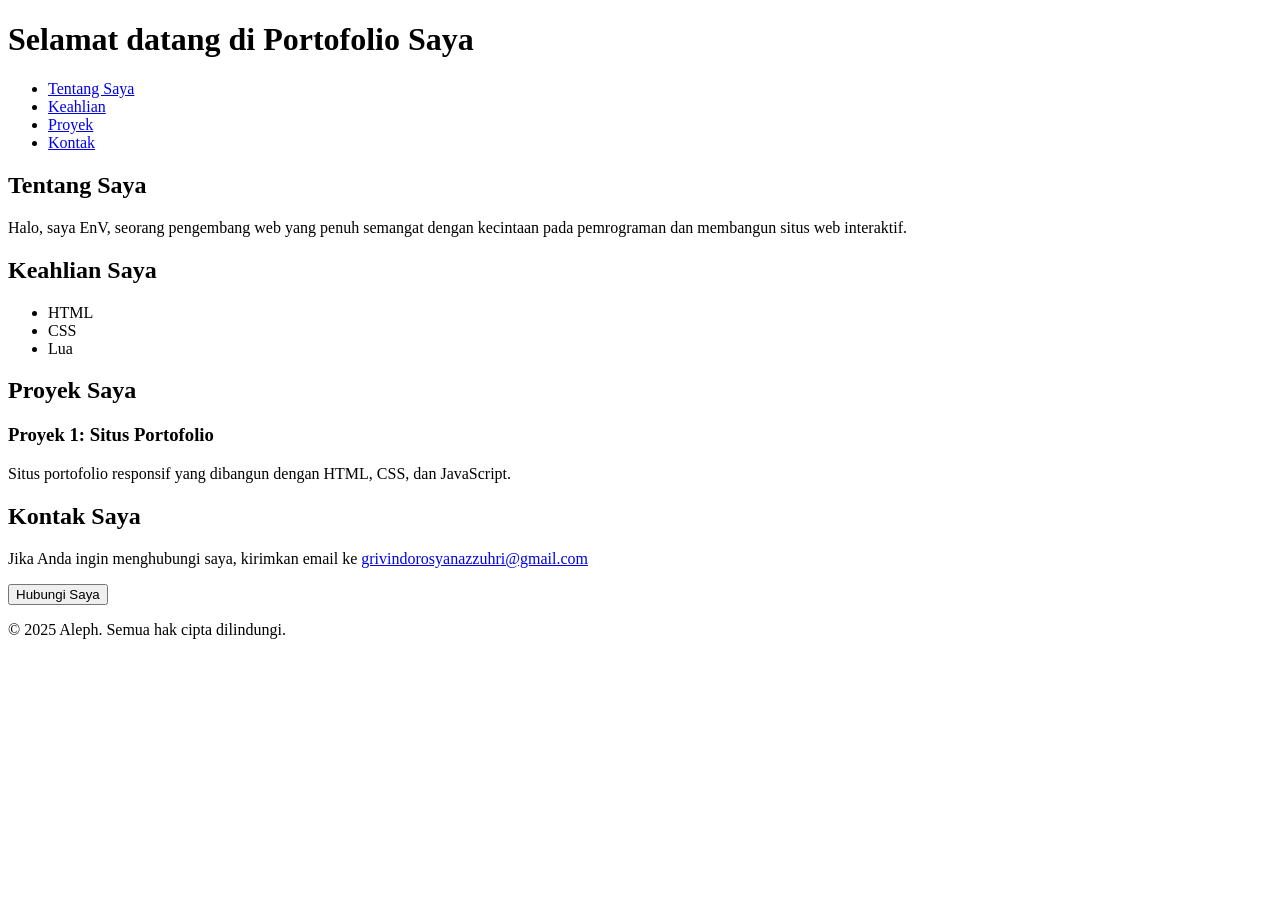
==== index.html @ b0dc9eb7 "Update index.html" ====
<!DOCTYPE html>
<html lang="id">
<head>
  <meta charset="UTF-8">
  <meta name="viewport" content="width=device-width, initial-scale=1.0">
  <meta http-equiv="X-UA-Compatible" content="ie=edge">
  <title>Portofolio Saya</title>
  <link rel="stylesheet" href="style.css">
  <script src="script.js"></script>
</head>
<body>

  <!-- Header -->
  <header id="header">
    <div class="container">
      <h1>Selamat datang di Portofolio Saya</h1>
      <nav>
        <ul>
          <li><a href="#about">Tentang Saya</a></li>
          <li><a href="#skills">Keahlian</a></li>
          <li><a href="#projects">Proyek</a></li>
          <li><a href="#contact">Kontak</a></li>
        </ul>
      </nav>
    </div>
  </header>

  <!-- Tentang Saya Section -->
  <section id="about" class="section">
    <div class="container">
      <h2>Tentang Saya</h2>
      <p>Halo, saya EnV, seorang pengembang web yang penuh semangat dengan kecintaan pada pemrograman dan membangun situs web interaktif.</p>
    </div>
  </section>

  <!-- Keahlian Section -->
  <section id="skills" class="section">
    <div class="container">
      <h2>Keahlian Saya</h2>
      <ul class="skills-list">
        <li>HTML</li>
        <li>CSS</li>
        <li>Lua</li>
      </ul>
    </div>
  </section>

  <!-- Proyek Section -->
  <section id="projects" class="section">
    <div class="container">
      <h2>Proyek Saya</h2>
      <div class="project">
        <h3>Proyek 1: Situs Portofolio</h3>
        <p>Situs portofolio responsif yang dibangun dengan HTML, CSS, dan JavaScript.</p>
      </div>
    </div>
  </section>

  <!-- Kontak Section -->
  <section id="contact" class="section">
    <div class="container">
      <h2>Kontak Saya</h2>
      <p>Jika Anda ingin menghubungi saya, kirimkan email ke <a href="mailto:grivindorosyanazzuhri@gmail.com">grivindorosyanazzuhri@gmail.com</a></p>
      <button class="contact-button" onclick="p('Halo!');">Hubungi Saya</button>
    </div>
  </section>

  <!-- Footer -->
  <footer>
    <div class="container">
      <p>&copy; 2025 Aleph. Semua hak cipta dilindungi.</p>
    </div>
  </footer>

</body>
</html>
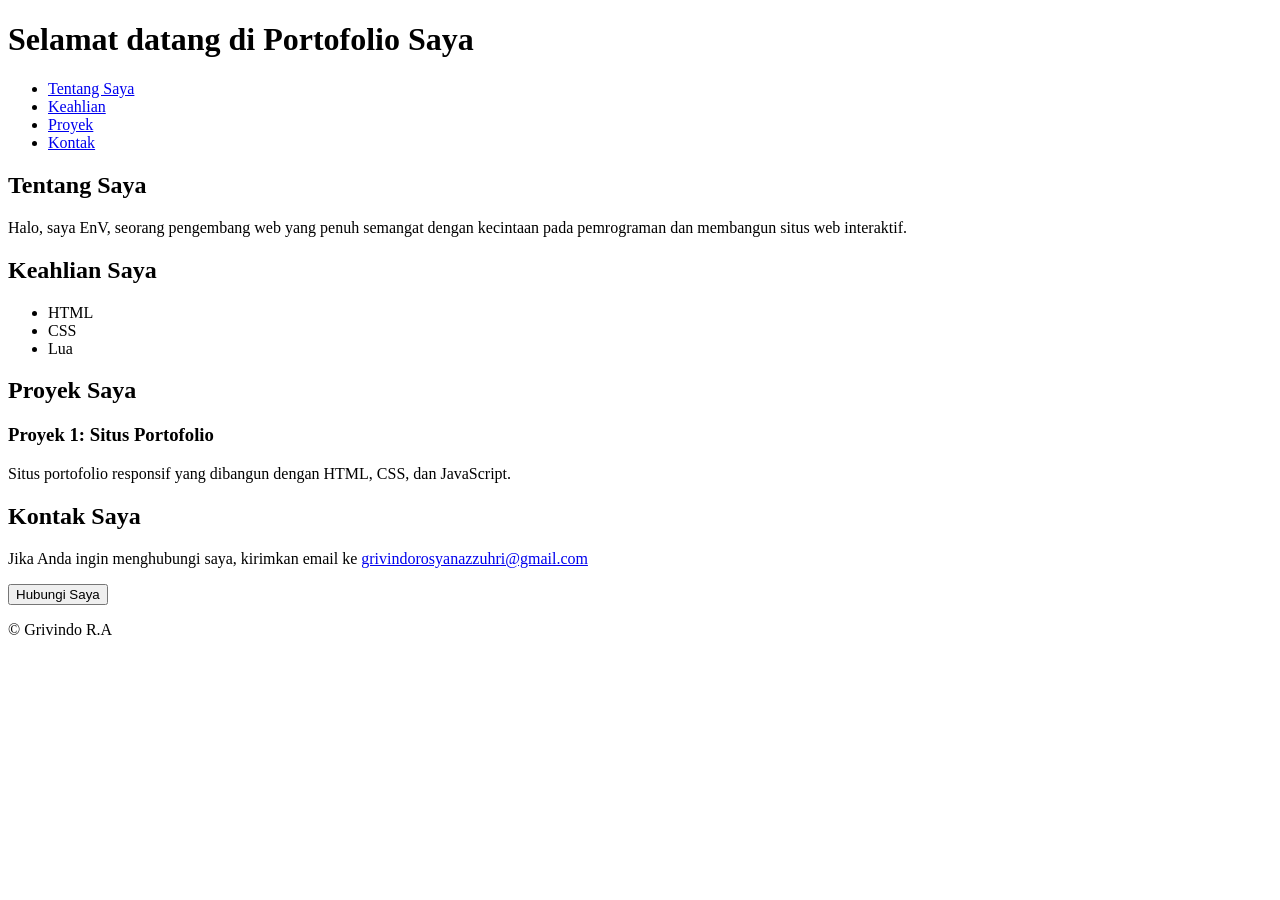
==== commit ce7864fc: "Update index.html" ====
--- a/index.html
+++ b/index.html
@@ -68,7 +68,7 @@
   <!-- Footer -->
   <footer>
     <div class="container">
-      <p>&copy; 2025 Aleph. Semua hak cipta dilindungi.</p>
+      <p>&copy; Grivindo R.A</p>
     </div>
   </footer>
 
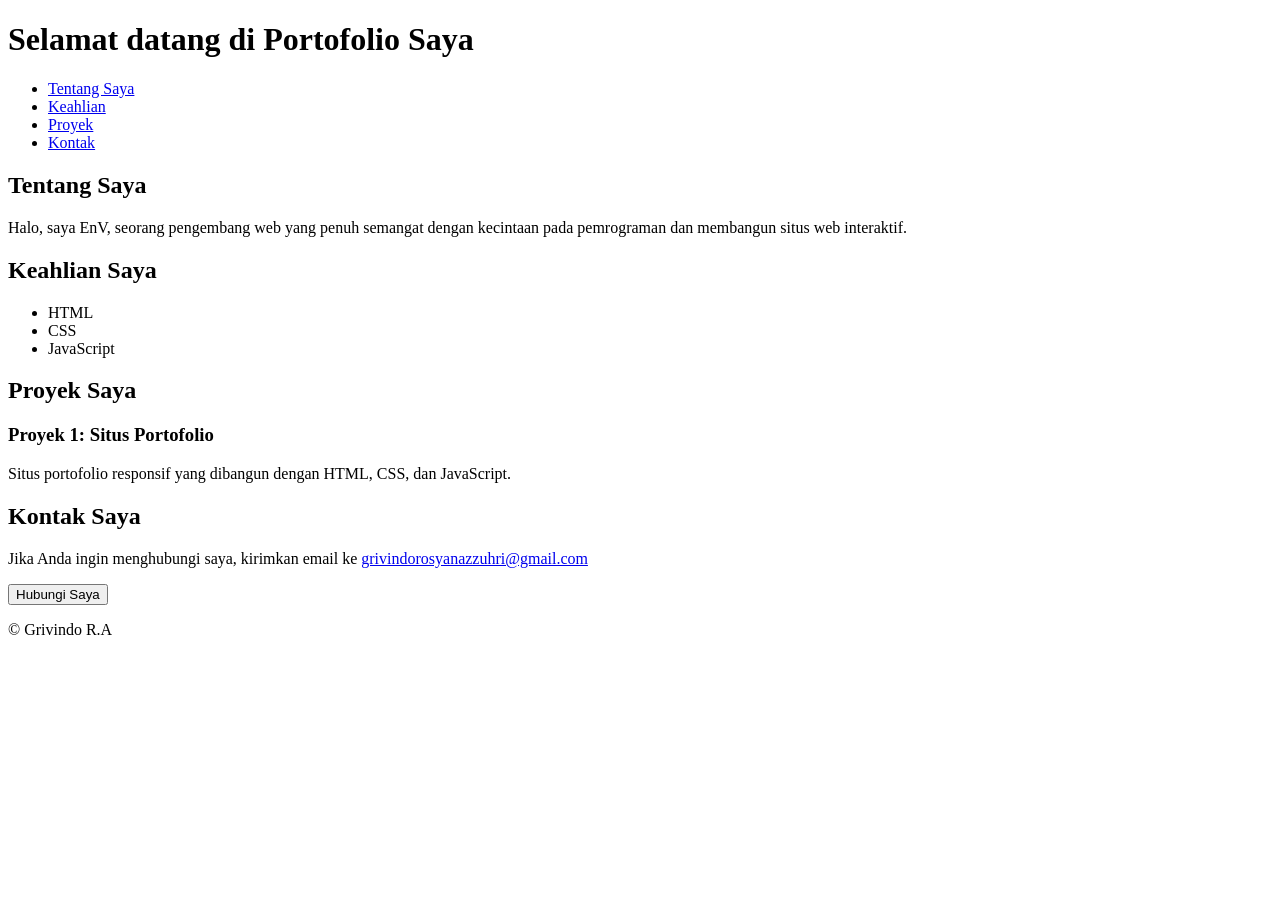
==== commit 8249c6ce: "Update index.html" ====
--- a/index.html
+++ b/index.html
@@ -40,7 +40,7 @@
       <ul class="skills-list">
         <li>HTML</li>
         <li>CSS</li>
-        <li>Lua</li>
+        <li>JavaScript</li>
       </ul>
     </div>
   </section>
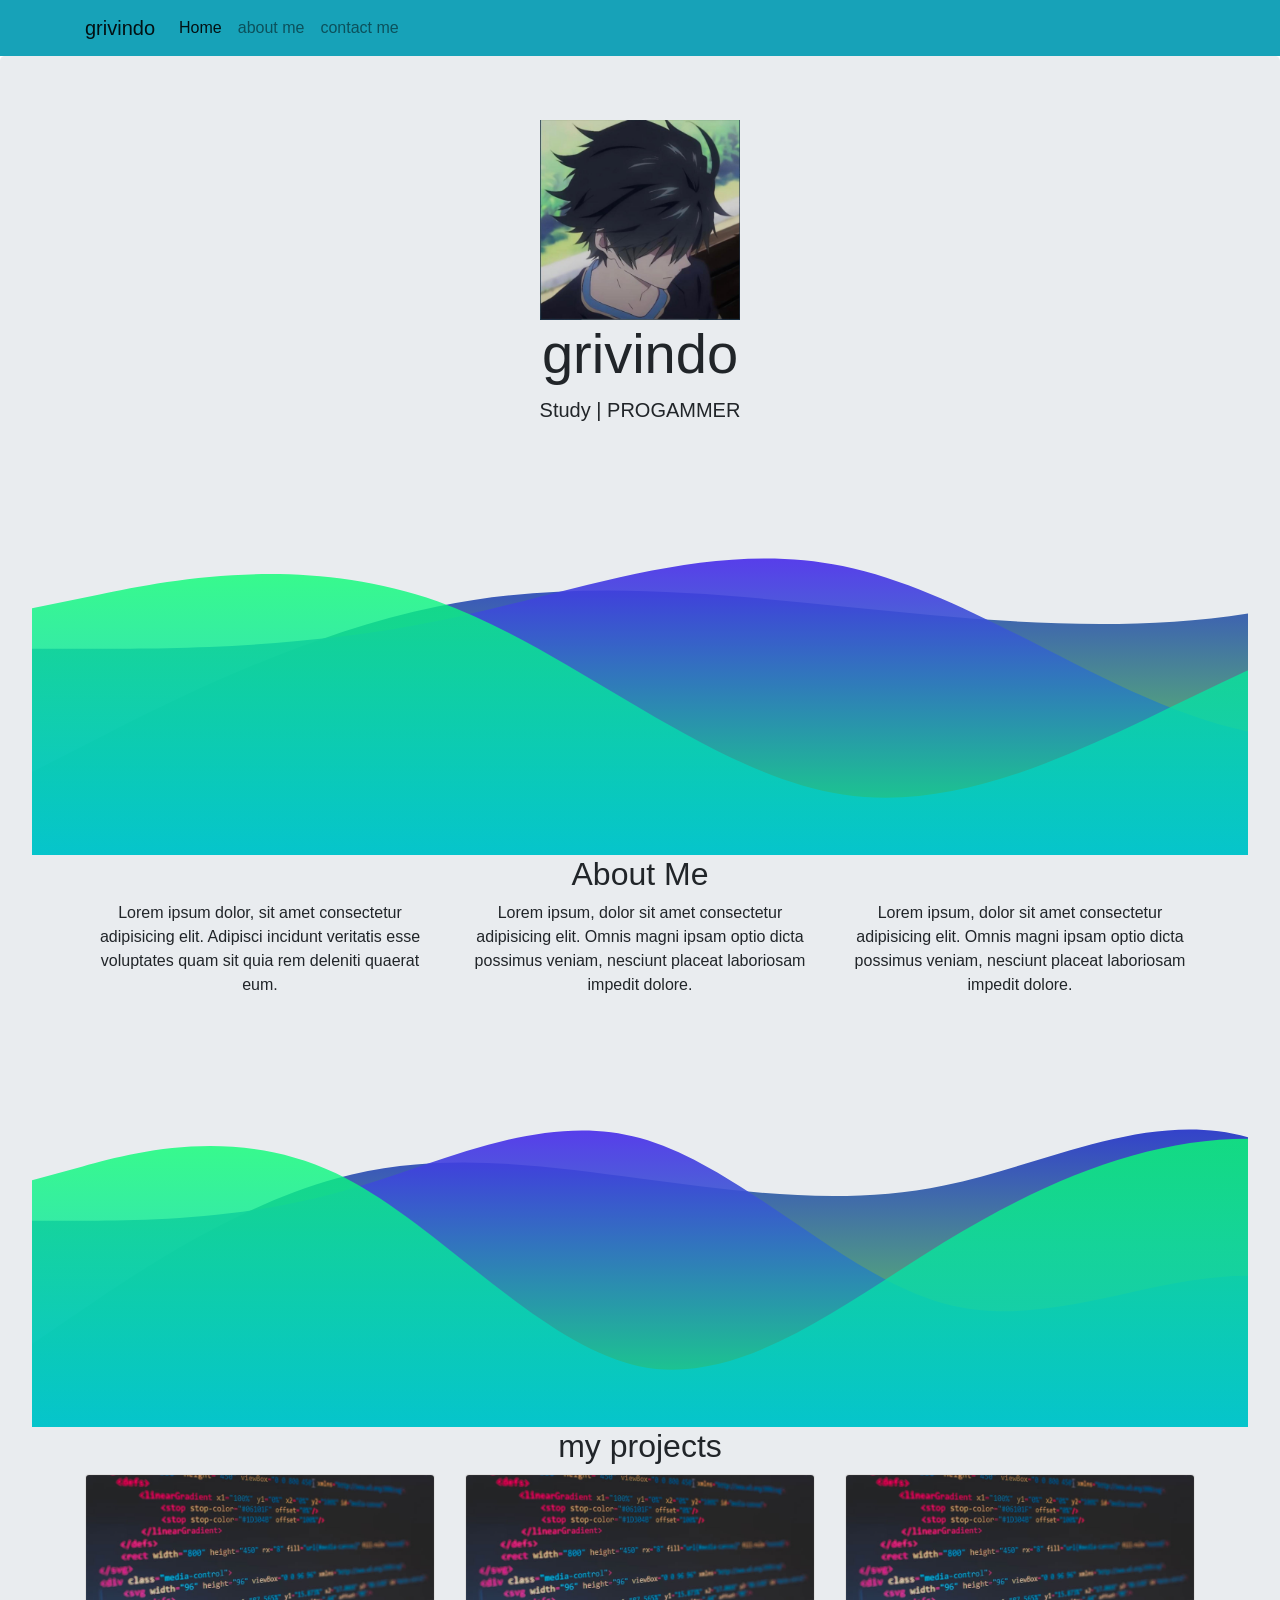
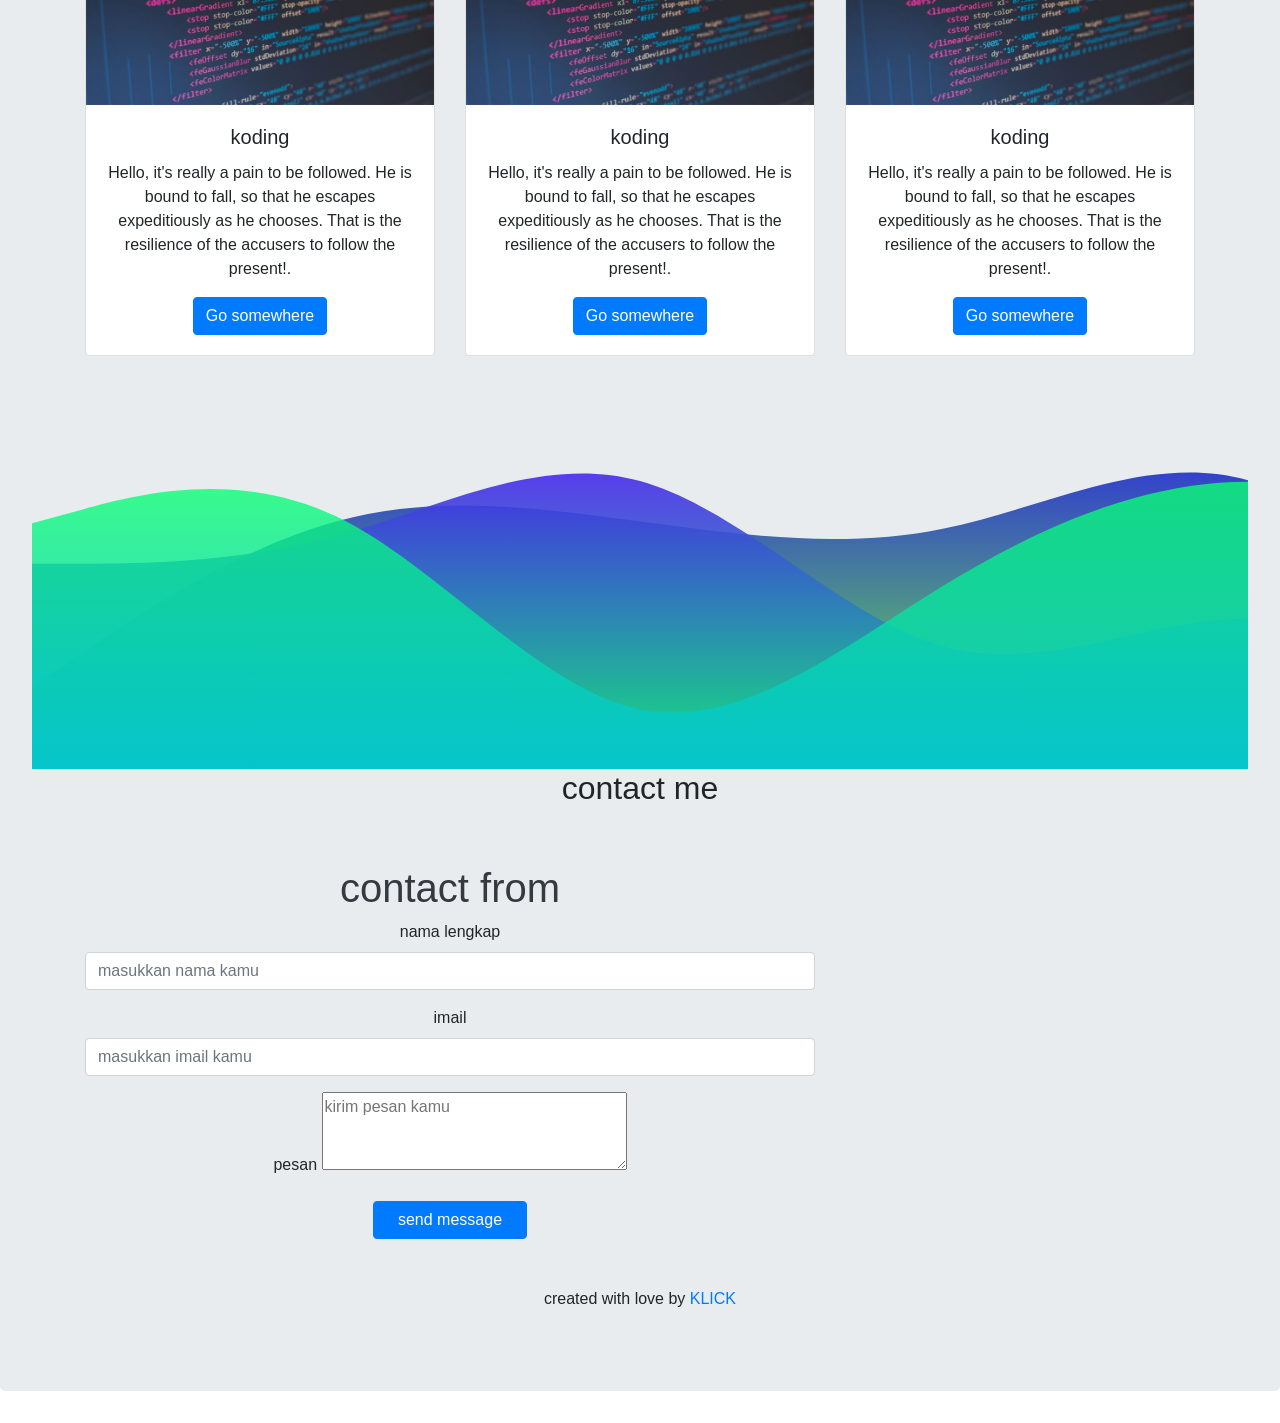
==== commit b1e51573: "Update index.html" ====
--- a/index.html
+++ b/index.html
@@ -1,76 +1,180 @@
-<!DOCTYPE html>
-<html lang="id">
-<head>
-  <meta charset="UTF-8">
-  <meta name="viewport" content="width=device-width, initial-scale=1.0">
-  <meta http-equiv="X-UA-Compatible" content="ie=edge">
-  <title>Portofolio Saya</title>
-  <link rel="stylesheet" href="style.css">
-  <script src="script.js"></script>
-</head>
-<body>
-
-  <!-- Header -->
-  <header id="header">
-    <div class="container">
-      <h1>Selamat datang di Portofolio Saya</h1>
-      <nav>
-        <ul>
-          <li><a href="#about">Tentang Saya</a></li>
-          <li><a href="#skills">Keahlian</a></li>
-          <li><a href="#projects">Proyek</a></li>
-          <li><a href="#contact">Kontak</a></li>
-        </ul>
-      </nav>
-    </div>
-  </header>
-
-  <!-- Tentang Saya Section -->
-  <section id="about" class="section">
-    <div class="container">
-      <h2>Tentang Saya</h2>
-      <p>Halo, saya EnV, seorang pengembang web yang penuh semangat dengan kecintaan pada pemrograman dan membangun situs web interaktif.</p>
-    </div>
-  </section>
-
-  <!-- Keahlian Section -->
-  <section id="skills" class="section">
-    <div class="container">
-      <h2>Keahlian Saya</h2>
-      <ul class="skills-list">
-        <li>HTML</li>
-        <li>CSS</li>
-        <li>JavaScript</li>
-      </ul>
-    </div>
-  </section>
-
-  <!-- Proyek Section -->
-  <section id="projects" class="section">
-    <div class="container">
-      <h2>Proyek Saya</h2>
-      <div class="project">
-        <h3>Proyek 1: Situs Portofolio</h3>
-        <p>Situs portofolio responsif yang dibangun dengan HTML, CSS, dan JavaScript.</p>
-      </div>
-    </div>
-  </section>
-
-  <!-- Kontak Section -->
-  <section id="contact" class="section">
-    <div class="container">
-      <h2>Kontak Saya</h2>
-      <p>Jika Anda ingin menghubungi saya, kirimkan email ke <a href="mailto:grivindorosyanazzuhri@gmail.com">grivindorosyanazzuhri@gmail.com</a></p>
-      <button class="contact-button" onclick="p('Halo!');">Hubungi Saya</button>
-    </div>
-  </section>
-
-  <!-- Footer -->
-  <footer>
-    <div class="container">
-      <p>&copy; Grivindo R.A</p>
-    </div>
-  </footer>
-
-</body>
-</html>
+<!doctype html>
+<html lang="en">
+  <head>
+    <!-- Required meta tags -->
+    <meta charset="utf-8">
+    <meta name="viewport" content="width=device-width, initial-scale=1, shrink-to-fit=no">
+
+    <!-- Bootstrap CSS -->
+    <link rel="stylesheet" href="https://cdn.jsdelivr.net/npm/bootstrap@4.4.1/dist/css/bootstrap.min.css" integrity="sha384-Vkoo8x4CGsO3+Hhxv8T/Q5PaXtkKtu6ug5TOeNV6gBiFeWPGFN9MuhOf23Q9Ifjh" crossorigin="anonymous">
+
+    <title>web tok</title>
+  </head>
+  <body>
+    <!-- Nav Bar --> 
+    <nav class="navbar navbar-expand-lg navbar-light bg-info">
+      <div class="container">
+        <a class="navbar-brand" href="#">grivindo</a>
+        <button class="navbar-toggler" type="button" data-toggle="collapse" data-target="#navbarSupportedContent" aria-controls="navbarSupportedContent" aria-expanded="false" aria-label="Toggle navigation">
+          <span class="navbar-toggler-icon"></span>
+        </button>
+      
+        <div class="collapse navbar-collapse" id="navbarSupportedContent">
+          <ul class="navbar-nav ms-auto">
+            <li class="nav-item active">
+              <a class="nav-link" href="#">Home <span class="sr-only">(current)</span></a>
+            </li>
+            <li class="nav-item">
+              <a class="nav-link" href="about me.html">about me</a>
+            </li>
+            <li>
+              <a class="nav-link" href="coba contact.html">contact me</a>
+            </li>
+            <li>
+              
+            </li>
+          </ul>
+        </div>
+      </div>
+      </nav>
+<!-- End Navbar -->
+<!-- Jumbotron-->
+  <section class="jumbotron text-center">
+   <img src="p.jpeg" width="200">
+  <h1 class="display-4">grivindo</h1>
+  <p class="lead">Study | PROGAMMER </p>
+  <svg id="wave" style="transform:rotate(0deg); transition: 0.3s" viewBox="0 0 1440 490" version="1.1" xmlns="http://www.w3.org/2000/svg"><defs><linearGradient id="sw-gradient-0" x1="0" x2="0" y1="1" y2="0"><stop stop-color="rgba(107.857, 243, 62, 1)" offset="0%"></stop><stop stop-color="rgba(30.053, 0, 255, 1)" offset="100%"></stop></linearGradient></defs><path style="transform:translate(0, 0px); opacity:1" fill="url(#sw-gradient-0)" d="M0,392L80,351.2C160,310,320,229,480,196C640,163,800,180,960,196C1120,212,1280,229,1440,204.2C1600,180,1760,114,1920,147C2080,180,2240,310,2400,359.3C2560,408,2720,376,2880,367.5C3040,359,3200,376,3360,334.8C3520,294,3680,196,3840,204.2C4000,212,4160,327,4320,367.5C4480,408,4640,376,4800,343C4960,310,5120,278,5280,228.7C5440,180,5600,114,5760,81.7C5920,49,6080,49,6240,106.2C6400,163,6560,278,6720,302.2C6880,327,7040,261,7200,196C7360,131,7520,65,7680,57.2C7840,49,8000,98,8160,163.3C8320,229,8480,310,8640,310.3C8800,310,8960,229,9120,228.7C9280,229,9440,310,9600,302.2C9760,294,9920,196,10080,130.7C10240,65,10400,33,10560,16.3C10720,0,10880,0,11040,40.8C11200,82,11360,163,11440,204.2L11520,245L11520,490L11440,490C11360,490,11200,490,11040,490C10880,490,10720,490,10560,490C10400,490,10240,490,10080,490C9920,490,9760,490,9600,490C9440,490,9280,490,9120,490C8960,490,8800,490,8640,490C8480,490,8320,490,8160,490C8000,490,7840,490,7680,490C7520,490,7360,490,7200,490C7040,490,6880,490,6720,490C6560,490,6400,490,6240,490C6080,490,5920,490,5760,490C5600,490,5440,490,5280,490C5120,490,4960,490,4800,490C4640,490,4480,490,4320,490C4160,490,4000,490,3840,490C3680,490,3520,490,3360,490C3200,490,3040,490,2880,490C2720,490,2560,490,2400,490C2240,490,2080,490,1920,490C1760,490,1600,490,1440,490C1280,490,1120,490,960,490C800,490,640,490,480,490C320,490,160,490,80,490L0,490Z"></path><defs><linearGradient id="sw-gradient-1" x1="0" x2="0" y1="1" y2="0"><stop stop-color="rgba(0, 255, 116.793, 1)" offset="0%"></stop><stop stop-color="rgba(84.385, 3.689, 255, 1)" offset="100%"></stop></linearGradient></defs><path style="transform:translate(0, 50px); opacity:0.9" fill="url(#sw-gradient-1)" d="M0,196L80,196C160,196,320,196,480,163.3C640,131,800,65,960,98C1120,131,1280,261,1440,294C1600,327,1760,261,1920,261.3C2080,261,2240,327,2400,359.3C2560,392,2720,392,2880,367.5C3040,343,3200,294,3360,302.2C3520,310,3680,376,3840,334.8C4000,294,4160,147,4320,73.5C4480,0,4640,0,4800,57.2C4960,114,5120,229,5280,277.7C5440,327,5600,310,5760,302.2C5920,294,6080,294,6240,269.5C6400,245,6560,196,6720,155.2C6880,114,7040,82,7200,114.3C7360,147,7520,245,7680,277.7C7840,310,8000,278,8160,277.7C8320,278,8480,310,8640,302.2C8800,294,8960,245,9120,196C9280,147,9440,98,9600,106.2C9760,114,9920,180,10080,245C10240,310,10400,376,10560,334.8C10720,294,10880,147,11040,98C11200,49,11360,98,11440,122.5L11520,147L11520,490L11440,490C11360,490,11200,490,11040,490C10880,490,10720,490,10560,490C10400,490,10240,490,10080,490C9920,490,9760,490,9600,490C9440,490,9280,490,9120,490C8960,490,8800,490,8640,490C8480,490,8320,490,8160,490C8000,490,7840,490,7680,490C7520,490,7360,490,7200,490C7040,490,6880,490,6720,490C6560,490,6400,490,6240,490C6080,490,5920,490,5760,490C5600,490,5440,490,5280,490C5120,490,4960,490,4800,490C4640,490,4480,490,4320,490C4160,490,4000,490,3840,490C3680,490,3520,490,3360,490C3200,490,3040,490,2880,490C2720,490,2560,490,2400,490C2240,490,2080,490,1920,490C1760,490,1600,490,1440,490C1280,490,1120,490,960,490C800,490,640,490,480,490C320,490,160,490,80,490L0,490Z"></path><defs><linearGradient id="sw-gradient-2" x1="0" x2="0" y1="1" y2="0"><stop stop-color="rgba(0, 168.62, 255, 1)" offset="0%"></stop><stop stop-color="rgba(11, 255, 114.489, 1)" offset="100%"></stop></linearGradient></defs><path style="transform:translate(0, 100px); opacity:0.8" fill="url(#sw-gradient-2)" d="M0,98L80,81.7C160,65,320,33,480,89.8C640,147,800,294,960,318.5C1120,343,1280,245,1440,171.5C1600,98,1760,49,1920,49C2080,49,2240,98,2400,147C2560,196,2720,245,2880,245C3040,245,3200,196,3360,179.7C3520,163,3680,180,3840,196C4000,212,4160,229,4320,220.5C4480,212,4640,180,4800,187.8C4960,196,5120,245,5280,245C5440,245,5600,196,5760,187.8C5920,180,6080,212,6240,187.8C6400,163,6560,82,6720,98C6880,114,7040,229,7200,269.5C7360,310,7520,278,7680,228.7C7840,180,8000,114,8160,138.8C8320,163,8480,278,8640,318.5C8800,359,8960,327,9120,277.7C9280,229,9440,163,9600,171.5C9760,180,9920,261,10080,277.7C10240,294,10400,245,10560,220.5C10720,196,10880,196,11040,171.5C11200,147,11360,98,11440,73.5L11520,49L11520,490L11440,490C11360,490,11200,490,11040,490C10880,490,10720,490,10560,490C10400,490,10240,490,10080,490C9920,490,9760,490,9600,490C9440,490,9280,490,9120,490C8960,490,8800,490,8640,490C8480,490,8320,490,8160,490C8000,490,7840,490,7680,490C7520,490,7360,490,7200,490C7040,490,6880,490,6720,490C6560,490,6400,490,6240,490C6080,490,5920,490,5760,490C5600,490,5440,490,5280,490C5120,490,4960,490,4800,490C4640,490,4480,490,4320,490C4160,490,4000,490,3840,490C3680,490,3520,490,3360,490C3200,490,3040,490,2880,490C2720,490,2560,490,2400,490C2240,490,2080,490,1920,490C1760,490,1600,490,1440,490C1280,490,1120,490,960,490C800,490,640,490,480,490C320,490,160,490,80,490L0,490Z"></path></svg>
+<!-- End Jumbotron -->
+
+ <!--About-->
+  <section id="About">
+    <div class="container">
+      <div class="row text-center">
+       <div class="col">
+        <h2>About Me</h2>
+      </div>
+     </div>
+  <div class="row justfy-content-center fs-5">
+   <div class="col-4">
+     <p>Lorem ipsum dolor, sit amet consectetur adipisicing elit. Adipisci incidunt veritatis esse voluptates quam sit quia rem deleniti quaerat eum.</p>
+     </div>
+   <div class="col-4">
+     <p>Lorem ipsum, dolor sit amet consectetur adipisicing elit. Omnis magni ipsam optio dicta possimus veniam, nesciunt placeat laboriosam impedit dolore.</p>
+     </div>
+     <div class="col-4">
+      <p>Lorem ipsum, dolor sit amet consectetur adipisicing elit. Omnis magni ipsam optio dicta possimus veniam, nesciunt placeat laboriosam impedit dolore.</p>
+      </div>
+    </div>
+   </div>
+   <svg id="wave" style="transform:rotate(0deg); transition: 0.3s" viewBox="0 0 1440 490" version="1.1" xmlns="http://www.w3.org/2000/svg"><defs><linearGradient id="sw-gradient-0" x1="0" x2="0" y1="1" y2="0"><stop stop-color="rgba(107.857, 243, 62, 1)" offset="0%"></stop><stop stop-color="rgba(255, 11, 230.548, 1)" offset="100%"></stop></linearGradient></defs><path style="transform:translate(0, 0px); opacity:1" fill="url(#sw-gradient-0)" d="M0,392L60,351.2C120,310,240,229,360,196C480,163,600,180,720,196C840,212,960,229,1080,204.2C1200,180,1320,114,1440,147C1560,180,1680,310,1800,359.3C1920,408,2040,376,2160,367.5C2280,359,2400,376,2520,334.8C2640,294,2760,196,2880,204.2C3000,212,3120,327,3240,367.5C3360,408,3480,376,3600,343C3720,310,3840,278,3960,228.7C4080,180,4200,114,4320,81.7C4440,49,4560,49,4680,106.2C4800,163,4920,278,5040,302.2C5160,327,5280,261,5400,196C5520,131,5640,65,5760,57.2C5880,49,6000,98,6120,163.3C6240,229,6360,310,6480,310.3C6600,310,6720,229,6840,228.7C6960,229,7080,310,7200,302.2C7320,294,7440,196,7560,130.7C7680,65,7800,33,7920,16.3C8040,0,8160,0,8280,40.8C8400,82,8520,163,8580,204.2L8640,245L8640,490L8580,490C8520,490,8400,490,8280,490C8160,490,8040,490,7920,490C7800,490,7680,490,7560,490C7440,490,7320,490,7200,490C7080,490,6960,490,6840,490C6720,490,6600,490,6480,490C6360,490,6240,490,6120,490C6000,490,5880,490,5760,490C5640,490,5520,490,5400,490C5280,490,5160,490,5040,490C4920,490,4800,490,4680,490C4560,490,4440,490,4320,490C4200,490,4080,490,3960,490C3840,490,3720,490,3600,490C3480,490,3360,490,3240,490C3120,490,3000,490,2880,490C2760,490,2640,490,2520,490C2400,490,2280,490,2160,490C2040,490,1920,490,1800,490C1680,490,1560,490,1440,490C1320,490,1200,490,1080,490C960,490,840,490,720,490C600,490,480,490,360,490C240,490,120,490,60,490L0,490Z"></path><defs><linearGradient id="sw-gradient-1" x1="0" x2="0" y1="1" y2="0"><stop stop-color="rgba(62, 243, 144.9, 1)" offset="0%"></stop><stop stop-color="rgba(3.689, 255, 195.409, 1)" offset="100%"></stop></linearGradient></defs><path style="transform:translate(0, 50px); opacity:0.9" fill="url(#sw-gradient-1)" d="M0,196L60,196C120,196,240,196,360,163.3C480,131,600,65,720,98C840,131,960,261,1080,294C1200,327,1320,261,1440,261.3C1560,261,1680,327,1800,359.3C1920,392,2040,392,2160,367.5C2280,343,2400,294,2520,302.2C2640,310,2760,376,2880,334.8C3000,294,3120,147,3240,73.5C3360,0,3480,0,3600,57.2C3720,114,3840,229,3960,277.7C4080,327,4200,310,4320,302.2C4440,294,4560,294,4680,269.5C4800,245,4920,196,5040,155.2C5160,114,5280,82,5400,114.3C5520,147,5640,245,5760,277.7C5880,310,6000,278,6120,277.7C6240,278,6360,310,6480,302.2C6600,294,6720,245,6840,196C6960,147,7080,98,7200,106.2C7320,114,7440,180,7560,245C7680,310,7800,376,7920,334.8C8040,294,8160,147,8280,98C8400,49,8520,98,8580,122.5L8640,147L8640,490L8580,490C8520,490,8400,490,8280,490C8160,490,8040,490,7920,490C7800,490,7680,490,7560,490C7440,490,7320,490,7200,490C7080,490,6960,490,6840,490C6720,490,6600,490,6480,490C6360,490,6240,490,6120,490C6000,490,5880,490,5760,490C5640,490,5520,490,5400,490C5280,490,5160,490,5040,490C4920,490,4800,490,4680,490C4560,490,4440,490,4320,490C4200,490,4080,490,3960,490C3840,490,3720,490,3600,490C3480,490,3360,490,3240,490C3120,490,3000,490,2880,490C2760,490,2640,490,2520,490C2400,490,2280,490,2160,490C2040,490,1920,490,1800,490C1680,490,1560,490,1440,490C1320,490,1200,490,1080,490C960,490,840,490,720,490C600,490,480,490,360,490C240,490,120,490,60,490L0,490Z"></path><defs><linearGradient id="sw-gradient-2" x1="0" x2="0" y1="1" y2="0"><stop stop-color="rgba(255, 28.249, 23.844, 1)" offset="0%"></stop><stop stop-color="rgba(11, 255, 114.489, 1)" offset="100%"></stop></linearGradient></defs><path style="transform:translate(0, 100px); opacity:0.8" fill="url(#sw-gradient-2)" d="M0,98L60,81.7C120,65,240,33,360,89.8C480,147,600,294,720,318.5C840,343,960,245,1080,171.5C1200,98,1320,49,1440,49C1560,49,1680,98,1800,147C1920,196,2040,245,2160,245C2280,245,2400,196,2520,179.7C2640,163,2760,180,2880,196C3000,212,3120,229,3240,220.5C3360,212,3480,180,3600,187.8C3720,196,3840,245,3960,245C4080,245,4200,196,4320,187.8C4440,180,4560,212,4680,187.8C4800,163,4920,82,5040,98C5160,114,5280,229,5400,269.5C5520,310,5640,278,5760,228.7C5880,180,6000,114,6120,138.8C6240,163,6360,278,6480,318.5C6600,359,6720,327,6840,277.7C6960,229,7080,163,7200,171.5C7320,180,7440,261,7560,277.7C7680,294,7800,245,7920,220.5C8040,196,8160,196,8280,171.5C8400,147,8520,98,8580,73.5L8640,49L8640,490L8580,490C8520,490,8400,490,8280,490C8160,490,8040,490,7920,490C7800,490,7680,490,7560,490C7440,490,7320,490,7200,490C7080,490,6960,490,6840,490C6720,490,6600,490,6480,490C6360,490,6240,490,6120,490C6000,490,5880,490,5760,490C5640,490,5520,490,5400,490C5280,490,5160,490,5040,490C4920,490,4800,490,4680,490C4560,490,4440,490,4320,490C4200,490,4080,490,3960,490C3840,490,3720,490,3600,490C3480,490,3360,490,3240,490C3120,490,3000,490,2880,490C2760,490,2640,490,2520,490C2400,490,2280,490,2160,490C2040,490,1920,490,1800,490C1680,490,1560,490,1440,490C1320,490,1200,490,1080,490C960,490,840,490,720,490C600,490,480,490,360,490C240,490,120,490,60,490L0,490Z"></path></svg>
+<!--Akhir About-->
+
+ <!--Project-->
+<section id="Projects">
+  <div class="container">
+    <div class="row text-center">
+      <div class="col">
+        <h2>my projects</h2>
+      </div>
+    </div>
+    <div class="row justfy-content-center">
+      <div class="col-4">
+        <div class="card">
+          <img src="koding.jpg" class="card-img-top" alt="gambar.1">
+          <div class="card-body">
+            <h5 class="card-title">koding</h5>
+            <p class="card-text">Hello, it's really a pain to be followed. He is bound to fall, so that he escapes expeditiously as he chooses. That is the resilience of the accusers to follow the present!.</p>
+            <a href="#" class="btn btn-primary">Go somewhere</a>
+          </div>
+        </div>
+      </div>
+      <div class="col-4">
+        <div class="card">
+          <img src="koding.jpg" class="card-img-top" alt="gambar.1">
+          <div class="card-body">
+            <h5 class="card-title">koding</h5>
+            <p class="card-text">Hello, it's really a pain to be followed. He is bound to fall, so that he escapes expeditiously as he chooses. That is the resilience of the accusers to follow the present!.</p>
+            <a href="#" class="btn btn-primary">Go somewhere</a>
+          </div>
+        </div>
+      </div>
+      <div class="col-4">
+        <div class="card">
+          <img src="koding.jpg" class="card-img-top" alt="gambar.1">
+          <div class="card-body">
+            <h5 class="card-title">koding</h5>
+            <p class="card-text">Hello, it's really a pain to be followed. He is bound to fall, so that he escapes expeditiously as he chooses. That is the resilience of the accusers to follow the present!.</p>
+            <a href="#" class="btn btn-primary">Go somewhere</a>
+          </div>
+        </div>
+      </div>
+  </div>
+</section>
+<svg id="wave" style="transform:rotate(0deg); transition: 0.3s" viewBox="0 0 1440 490" version="1.1" xmlns="http://www.w3.org/2000/svg"><defs><linearGradient id="sw-gradient-0" x1="0" x2="0" y1="1" y2="0"><stop stop-color="rgba(243, 106, 62, 1)" offset="0%"></stop><stop stop-color="rgba(11, 255, 23.57, 1)" offset="100%"></stop></linearGradient></defs><path style="transform:translate(0, 0px); opacity:1" fill="url(#sw-gradient-0)" d="M0,392L60,351.2C120,310,240,229,360,196C480,163,600,180,720,196C840,212,960,229,1080,204.2C1200,180,1320,114,1440,147C1560,180,1680,310,1800,359.3C1920,408,2040,376,2160,367.5C2280,359,2400,376,2520,334.8C2640,294,2760,196,2880,204.2C3000,212,3120,327,3240,367.5C3360,408,3480,376,3600,343C3720,310,3840,278,3960,228.7C4080,180,4200,114,4320,81.7C4440,49,4560,49,4680,106.2C4800,163,4920,278,5040,302.2C5160,327,5280,261,5400,196C5520,131,5640,65,5760,57.2C5880,49,6000,98,6120,163.3C6240,229,6360,310,6480,310.3C6600,310,6720,229,6840,228.7C6960,229,7080,310,7200,302.2C7320,294,7440,196,7560,130.7C7680,65,7800,33,7920,16.3C8040,0,8160,0,8280,40.8C8400,82,8520,163,8580,204.2L8640,245L8640,490L8580,490C8520,490,8400,490,8280,490C8160,490,8040,490,7920,490C7800,490,7680,490,7560,490C7440,490,7320,490,7200,490C7080,490,6960,490,6840,490C6720,490,6600,490,6480,490C6360,490,6240,490,6120,490C6000,490,5880,490,5760,490C5640,490,5520,490,5400,490C5280,490,5160,490,5040,490C4920,490,4800,490,4680,490C4560,490,4440,490,4320,490C4200,490,4080,490,3960,490C3840,490,3720,490,3600,490C3480,490,3360,490,3240,490C3120,490,3000,490,2880,490C2760,490,2640,490,2520,490C2400,490,2280,490,2160,490C2040,490,1920,490,1800,490C1680,490,1560,490,1440,490C1320,490,1200,490,1080,490C960,490,840,490,720,490C600,490,480,490,360,490C240,490,120,490,60,490L0,490Z"></path><defs><linearGradient id="sw-gradient-1" x1="0" x2="0" y1="1" y2="0"><stop stop-color="rgba(205.957, 62, 243, 1)" offset="0%"></stop><stop stop-color="rgba(3.689, 255, 195.409, 1)" offset="100%"></stop></linearGradient></defs><path style="transform:translate(0, 50px); opacity:0.9" fill="url(#sw-gradient-1)" d="M0,196L60,196C120,196,240,196,360,163.3C480,131,600,65,720,98C840,131,960,261,1080,294C1200,327,1320,261,1440,261.3C1560,261,1680,327,1800,359.3C1920,392,2040,392,2160,367.5C2280,343,2400,294,2520,302.2C2640,310,2760,376,2880,334.8C3000,294,3120,147,3240,73.5C3360,0,3480,0,3600,57.2C3720,114,3840,229,3960,277.7C4080,327,4200,310,4320,302.2C4440,294,4560,294,4680,269.5C4800,245,4920,196,5040,155.2C5160,114,5280,82,5400,114.3C5520,147,5640,245,5760,277.7C5880,310,6000,278,6120,277.7C6240,278,6360,310,6480,302.2C6600,294,6720,245,6840,196C6960,147,7080,98,7200,106.2C7320,114,7440,180,7560,245C7680,310,7800,376,7920,334.8C8040,294,8160,147,8280,98C8400,49,8520,98,8580,122.5L8640,147L8640,490L8580,490C8520,490,8400,490,8280,490C8160,490,8040,490,7920,490C7800,490,7680,490,7560,490C7440,490,7320,490,7200,490C7080,490,6960,490,6840,490C6720,490,6600,490,6480,490C6360,490,6240,490,6120,490C6000,490,5880,490,5760,490C5640,490,5520,490,5400,490C5280,490,5160,490,5040,490C4920,490,4800,490,4680,490C4560,490,4440,490,4320,490C4200,490,4080,490,3960,490C3840,490,3720,490,3600,490C3480,490,3360,490,3240,490C3120,490,3000,490,2880,490C2760,490,2640,490,2520,490C2400,490,2280,490,2160,490C2040,490,1920,490,1800,490C1680,490,1560,490,1440,490C1320,490,1200,490,1080,490C960,490,840,490,720,490C600,490,480,490,360,490C240,490,120,490,60,490L0,490Z"></path><defs><linearGradient id="sw-gradient-2" x1="0" x2="0" y1="1" y2="0"><stop stop-color="rgba(152.88, 255, 23.844, 1)" offset="0%"></stop><stop stop-color="rgba(39.757, 11, 255, 1)" offset="100%"></stop></linearGradient></defs><path style="transform:translate(0, 100px); opacity:0.8" fill="url(#sw-gradient-2)" d="M0,98L60,81.7C120,65,240,33,360,89.8C480,147,600,294,720,318.5C840,343,960,245,1080,171.5C1200,98,1320,49,1440,49C1560,49,1680,98,1800,147C1920,196,2040,245,2160,245C2280,245,2400,196,2520,179.7C2640,163,2760,180,2880,196C3000,212,3120,229,3240,220.5C3360,212,3480,180,3600,187.8C3720,196,3840,245,3960,245C4080,245,4200,196,4320,187.8C4440,180,4560,212,4680,187.8C4800,163,4920,82,5040,98C5160,114,5280,229,5400,269.5C5520,310,5640,278,5760,228.7C5880,180,6000,114,6120,138.8C6240,163,6360,278,6480,318.5C6600,359,6720,327,6840,277.7C6960,229,7080,163,7200,171.5C7320,180,7440,261,7560,277.7C7680,294,7800,245,7920,220.5C8040,196,8160,196,8280,171.5C8400,147,8520,98,8580,73.5L8640,49L8640,490L8580,490C8520,490,8400,490,8280,490C8160,490,8040,490,7920,490C7800,490,7680,490,7560,490C7440,490,7320,490,7200,490C7080,490,6960,490,6840,490C6720,490,6600,490,6480,490C6360,490,6240,490,6120,490C6000,490,5880,490,5760,490C5640,490,5520,490,5400,490C5280,490,5160,490,5040,490C4920,490,4800,490,4680,490C4560,490,4440,490,4320,490C4200,490,4080,490,3960,490C3840,490,3720,490,3600,490C3480,490,3360,490,3240,490C3120,490,3000,490,2880,490C2760,490,2640,490,2520,490C2400,490,2280,490,2160,490C2040,490,1920,490,1800,490C1680,490,1560,490,1440,490C1320,490,1200,490,1080,490C960,490,840,490,720,490C600,490,480,490,360,490C240,490,120,490,60,490L0,490Z"></path></svg>
+<!--end projects-->
+<!--contact-->
+<section id="contact">
+  <div class="container">
+    <div class="row">
+      <div class="col">
+        <h2>contact me</h2>
+      </div>
+    </div>
+    <div class="row">
+      <div class="col-md-8"></div>
+    </div>
+  </div>
+</section>
+
+<div class="container py-5">
+  <div class="row justfy-content-center">
+      <div class="col-md-8">
+          <h1 class="text-dark mb-8">
+              contact from
+          </h1>
+          <form onsubmit="sendmessage()">
+              <div class="mb-3">
+                  <label for="nama">nama lengkap</label>
+                  <input type="text" id="nama" placeholder="masukkan nama kamu" class="form-control shadow-none"
+                  required
+                  />
+              </div>
+              <div class="mb-3">
+                  <label for="imail">imail</label>
+                  <input type="imail" id="imail" placeholder="masukkan imail kamu" class="form-control shadow-none"
+                  required
+                  />
+              </div>
+              <div class="mb-3">
+                  <label for="message">pesan</label>
+                  <textarea name="message" id="" cols="30" rows="3" placeholder="kirim pesan kamu" class="from-control shadow-none"></textarea>
+              </div>
+              <button class="btn btn-primary px-4" type="sumbit">send message</button>
+          </form>
+      </div>
+  </div>
+</div>
+<script>
+  function sendmessage() {
+      const name = Document.getElementByid('name')
+      const imail = Document.getElementByid('imail')
+      const message = Document.getElementByid('message')
+
+      const url=https=https=//api.whatsapp.com/send?phone=6281553938862&text=admin%20%0Aberi%20tau%20nama%20kamu%20*nama*%0Aberi%20tau%20email%20kamu%20*email*%0A%0Amessage%20*%20%20%20*
+
+      window.open(url) ;
+  }
+</script>
+
+<!--end contact-->
+<!--footer-->
+<p>created with love by <a class="text-red" href="https://www.instagram.com/mhtiqbal_tawakal">KLICK</a></p>
+
+<!--end footer-->
+    <!-- Optional JavaScript -->
+    <!-- jQuery first, then Popper.js, then Bootstrap JS -->
+    <script src="https://code.jquery.com/jquery-3.4.1.slim.min.js" integrity="sha384-J6qa4849blE2+poT4WnyKhv5vZF5SrPo0iEjwBvKU7imGFAV0wwj1yYfoRSJoZ+n" crossorigin="anonymous"></script>
+    <script src="https://cdn.jsdelivr.net/npm/popper.js@1.16.0/dist/umd/popper.min.js" integrity="sha384-Q6E9RHvbIyZFJoft+2mJbHaEWldlvI9IOYy5n3zV9zzTtmI3UksdQRVvoxMfooAo" crossorigin="anonymous"></script>
+    <script src="https://cdn.jsdelivr.net/npm/bootstrap@4.4.1/dist/js/bootstrap.min.js" integrity="sha384-wfSDF2E50Y2D1uUdj0O3uMBJnjuUD4Ih7YwaYd1iqfktj0Uod8GCExl3Og8ifwB6" crossorigin="anonymous"></script>
+  </body>
+</html>
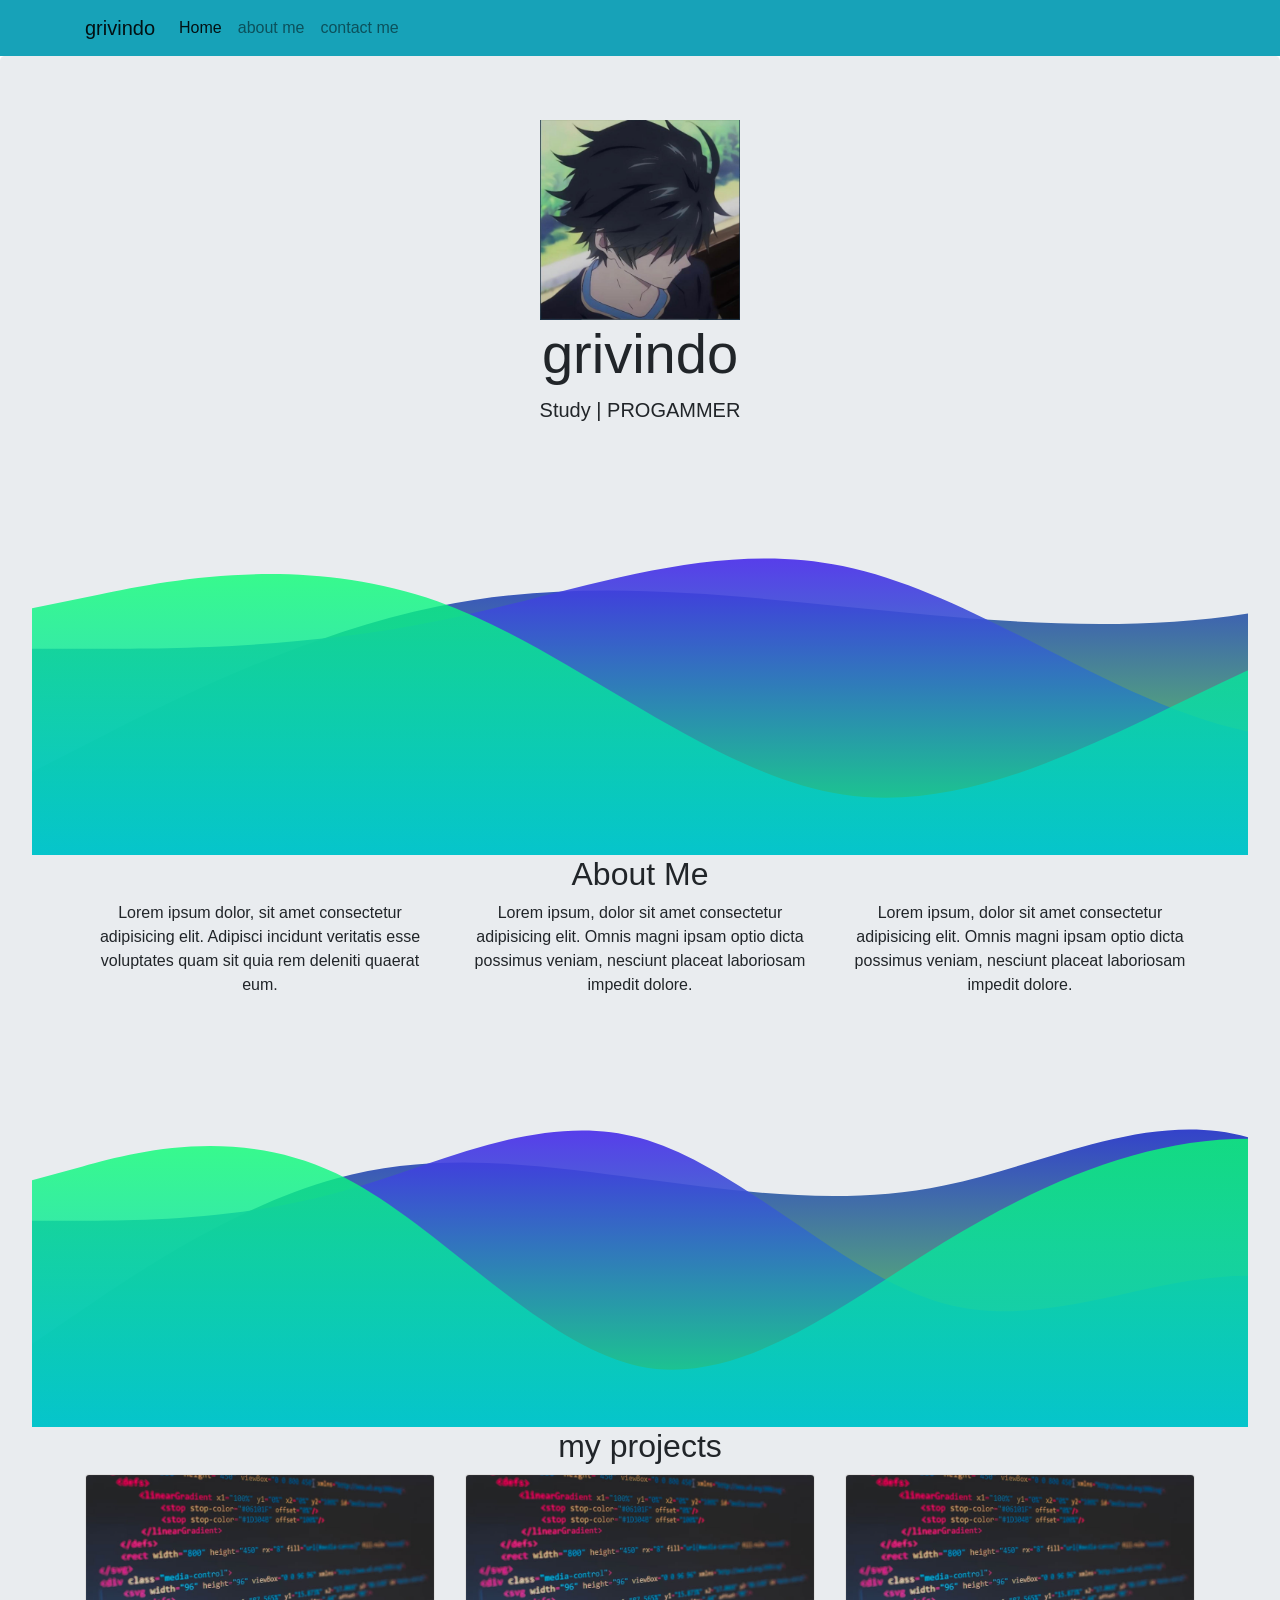
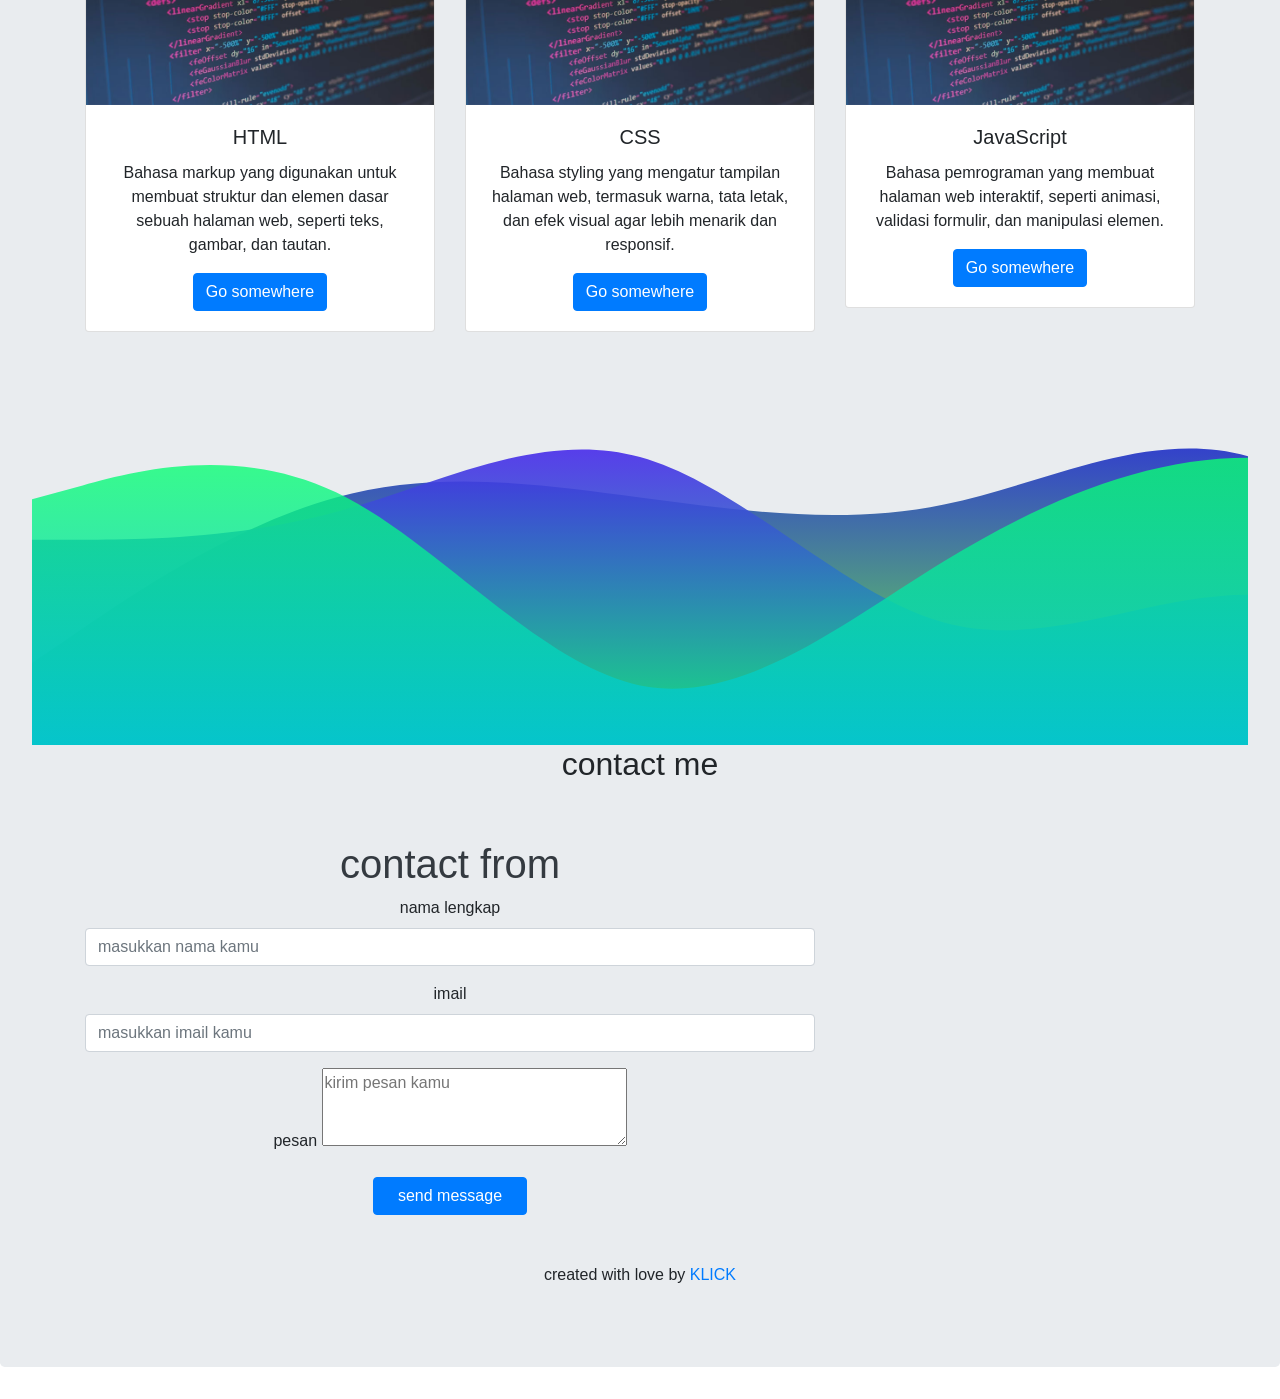
==== commit 363cf972: "Update index.html" ====
--- a/index.html
+++ b/index.html
@@ -82,8 +82,8 @@
         <div class="card">
           <img src="koding.jpg" class="card-img-top" alt="gambar.1">
           <div class="card-body">
-            <h5 class="card-title">koding</h5>
-            <p class="card-text">Hello, it's really a pain to be followed. He is bound to fall, so that he escapes expeditiously as he chooses. That is the resilience of the accusers to follow the present!.</p>
+            <h5 class="card-title">HTML</h5>
+            <p class="card-text">Bahasa markup yang digunakan untuk membuat struktur dan elemen dasar sebuah halaman web, seperti teks, gambar, dan tautan.</p>
             <a href="#" class="btn btn-primary">Go somewhere</a>
           </div>
         </div>
@@ -92,8 +92,8 @@
         <div class="card">
           <img src="koding.jpg" class="card-img-top" alt="gambar.1">
           <div class="card-body">
-            <h5 class="card-title">koding</h5>
-            <p class="card-text">Hello, it's really a pain to be followed. He is bound to fall, so that he escapes expeditiously as he chooses. That is the resilience of the accusers to follow the present!.</p>
+            <h5 class="card-title">CSS</h5>
+            <p class="card-text">Bahasa styling yang mengatur tampilan halaman web, termasuk warna, tata letak, dan efek visual agar lebih menarik dan responsif.</p>
             <a href="#" class="btn btn-primary">Go somewhere</a>
           </div>
         </div>
@@ -102,8 +102,8 @@
         <div class="card">
           <img src="koding.jpg" class="card-img-top" alt="gambar.1">
           <div class="card-body">
-            <h5 class="card-title">koding</h5>
-            <p class="card-text">Hello, it's really a pain to be followed. He is bound to fall, so that he escapes expeditiously as he chooses. That is the resilience of the accusers to follow the present!.</p>
+            <h5 class="card-title">JavaScript</h5>
+            <p class="card-text">Bahasa pemrograman yang membuat halaman web interaktif, seperti animasi, validasi formulir, dan manipulasi elemen.</p>
             <a href="#" class="btn btn-primary">Go somewhere</a>
           </div>
         </div>
@@ -168,7 +168,7 @@
 
 <!--end contact-->
 <!--footer-->
-<p>created with love by <a class="text-red" href="https://www.instagram.com/mhtiqbal_tawakal">KLICK</a></p>
+<p>created with love by <a class="text-red" href="https://www.instagram.com/grivindoo">KLICK</a></p>
 
 <!--end footer-->
     <!-- Optional JavaScript -->
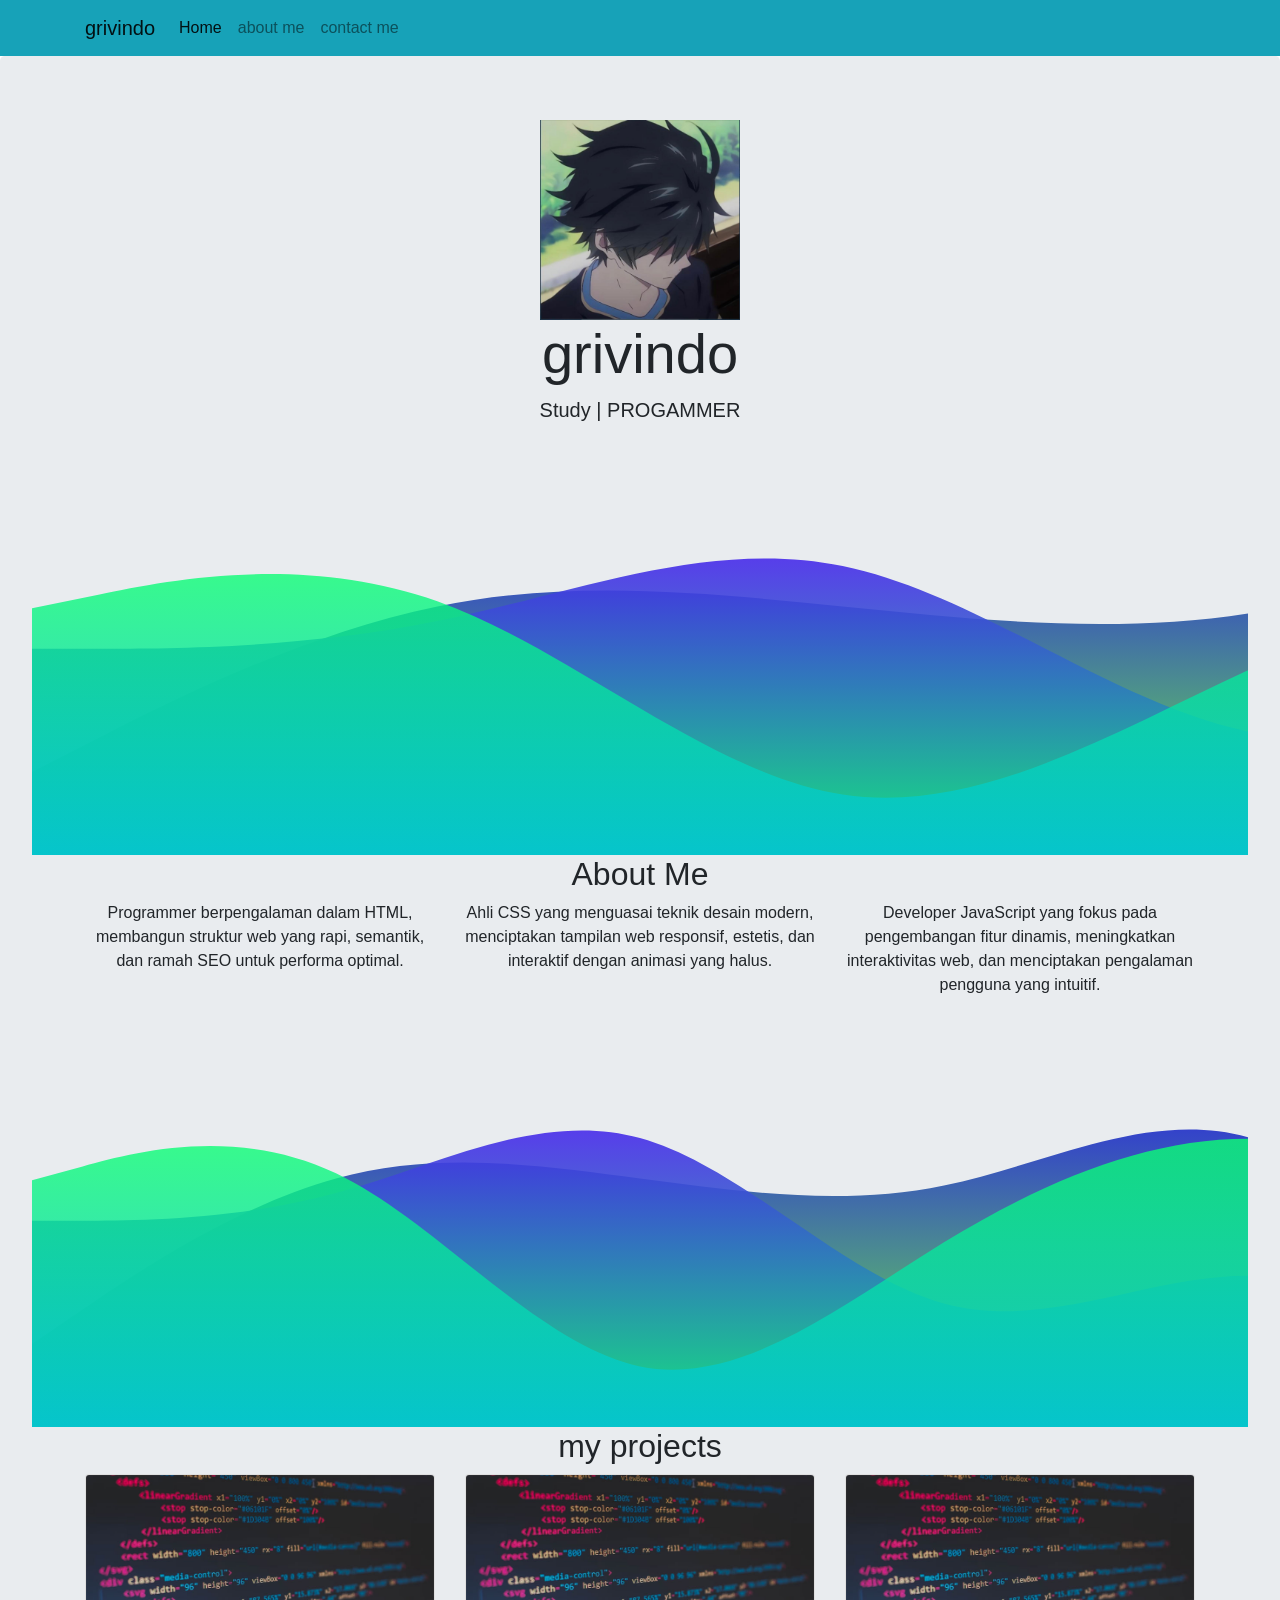
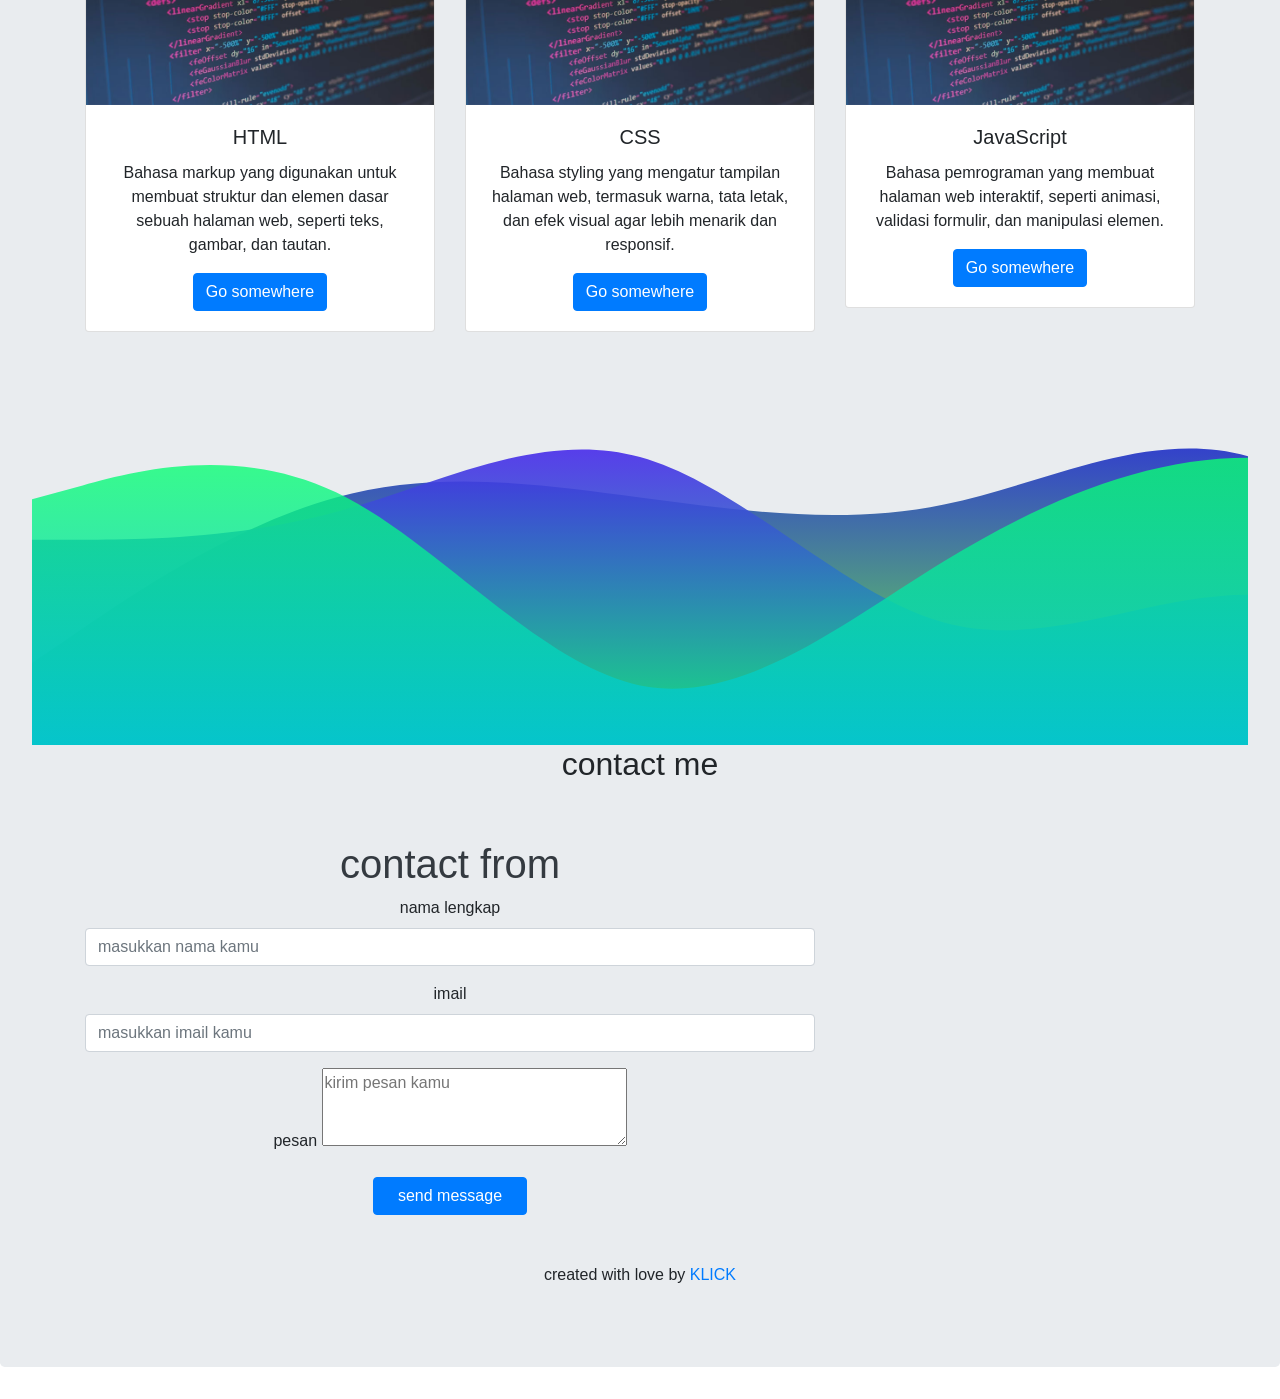
==== commit 4769d4ce: "Update index.html" ====
--- a/index.html
+++ b/index.html
@@ -56,13 +56,13 @@
      </div>
   <div class="row justfy-content-center fs-5">
    <div class="col-4">
-     <p>Lorem ipsum dolor, sit amet consectetur adipisicing elit. Adipisci incidunt veritatis esse voluptates quam sit quia rem deleniti quaerat eum.</p>
+     <p>Programmer berpengalaman dalam HTML, membangun struktur web yang rapi, semantik, dan ramah SEO untuk performa optimal.</p>
      </div>
    <div class="col-4">
-     <p>Lorem ipsum, dolor sit amet consectetur adipisicing elit. Omnis magni ipsam optio dicta possimus veniam, nesciunt placeat laboriosam impedit dolore.</p>
+     <p>Ahli CSS yang menguasai teknik desain modern, menciptakan tampilan web responsif, estetis, dan interaktif dengan animasi yang halus.</p>
      </div>
      <div class="col-4">
-      <p>Lorem ipsum, dolor sit amet consectetur adipisicing elit. Omnis magni ipsam optio dicta possimus veniam, nesciunt placeat laboriosam impedit dolore.</p>
+      <p>Developer JavaScript yang fokus pada pengembangan fitur dinamis, meningkatkan interaktivitas web, dan menciptakan pengalaman pengguna yang intuitif. </p>
       </div>
     </div>
    </div>
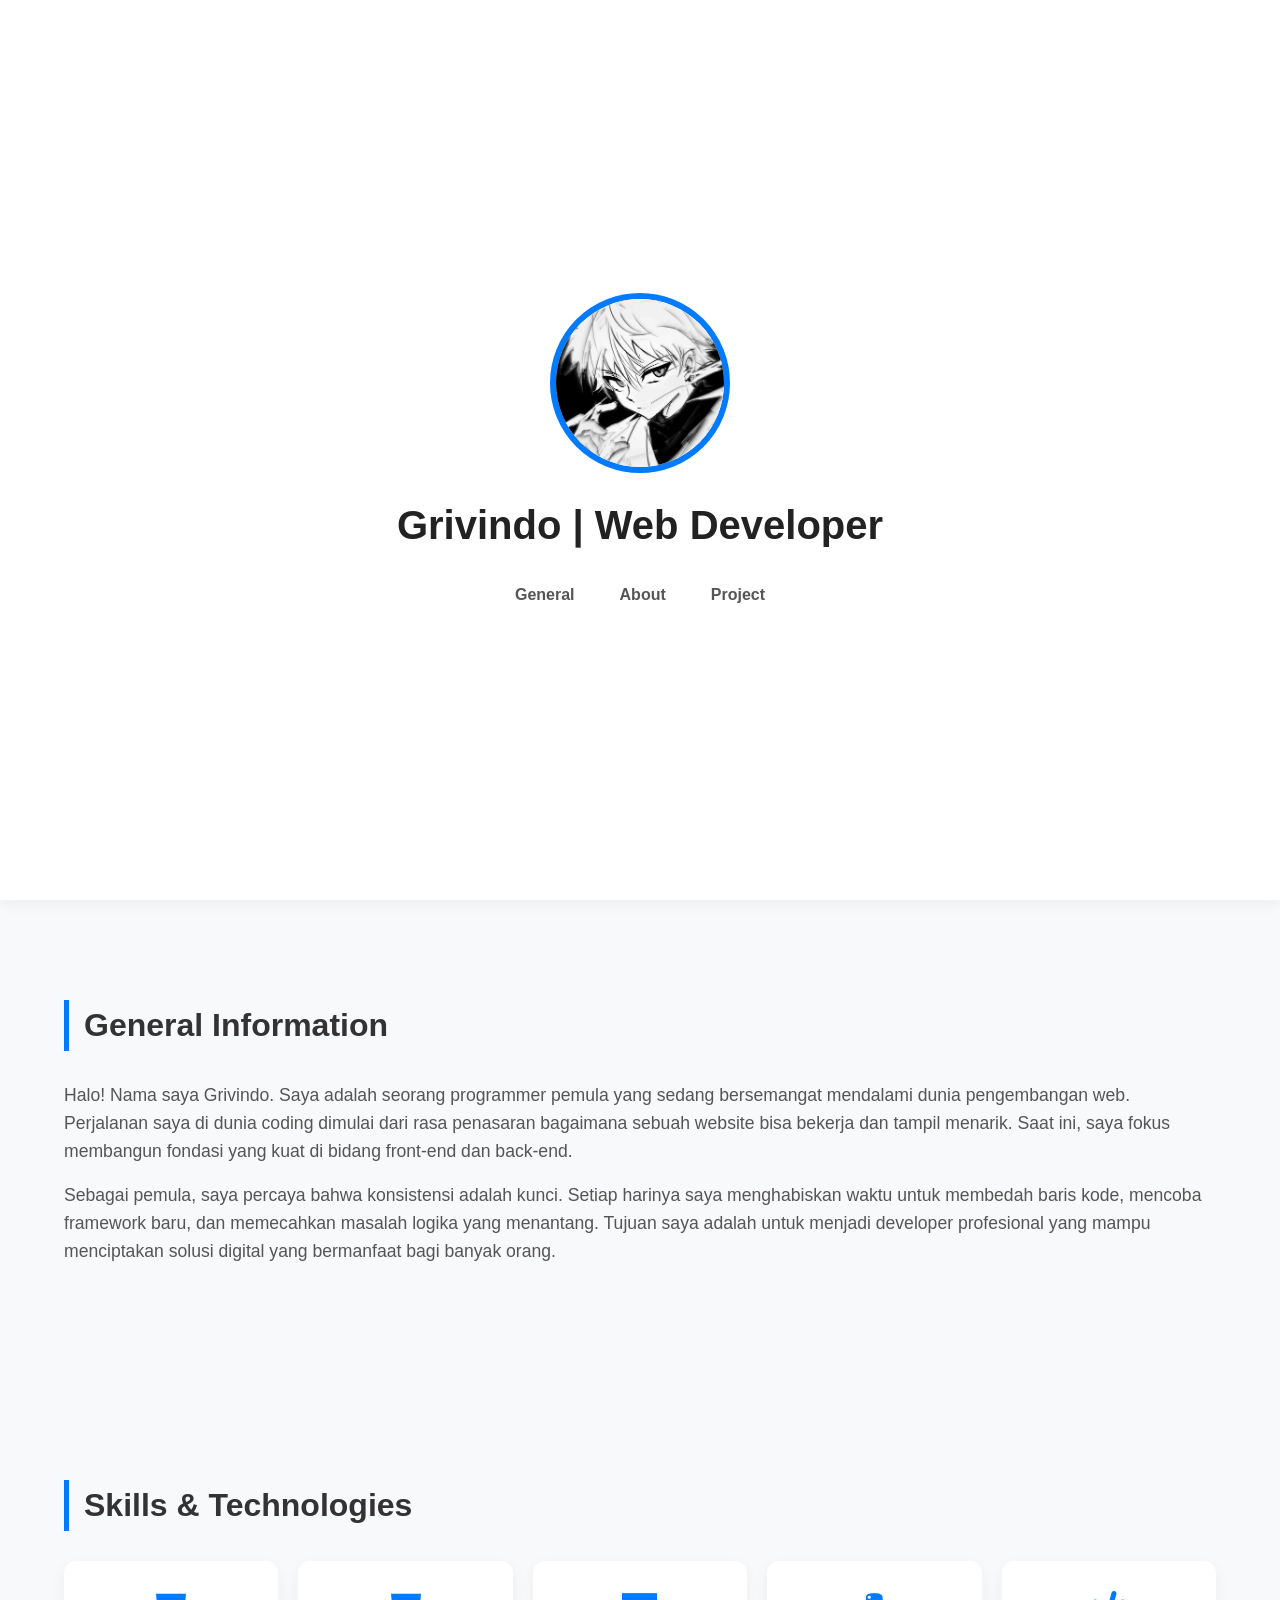
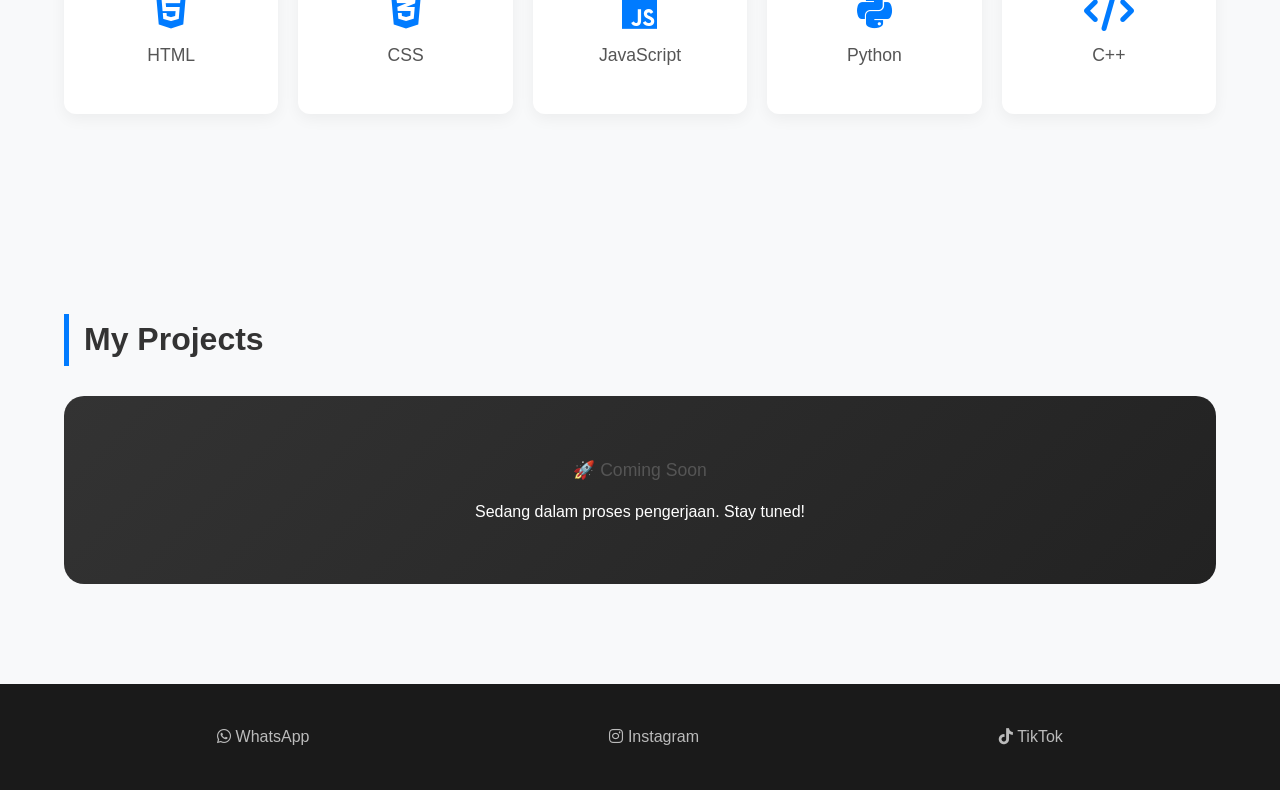
==== commit 71ea5650: "Add files via upload" ====
--- a/index.html
+++ b/index.html
@@ -1,180 +1,64 @@
-<!doctype html>
-<html lang="en">
-  <head>
-    <!-- Required meta tags -->
-    <meta charset="utf-8">
-    <meta name="viewport" content="width=device-width, initial-scale=1, shrink-to-fit=no">
+<!DOCTYPE html>
+<html lang="id">
+<head>
+    <meta charset="UTF-8">
+    <meta name="viewport" content="width=device-width, initial-scale=1.0">
+    <title>Grivindo Portfolio</title>
+    <link rel="stylesheet" href="style.css">
+    <link rel="stylesheet" href="https://cdnjs.cloudflare.com/ajax/libs/font-awesome/6.0.0/css/all.min.css">
+</head>
+<body>
 
-    <!-- Bootstrap CSS -->
-    <link rel="stylesheet" href="https://cdn.jsdelivr.net/npm/bootstrap@4.4.1/dist/css/bootstrap.min.css" integrity="sha384-Vkoo8x4CGsO3+Hhxv8T/Q5PaXtkKtu6ug5TOeNV6gBiFeWPGFN9MuhOf23Q9Ifjh" crossorigin="anonymous">
+    <header id="main-header">
+        <div class="profile-container">
+            <img src="kilua.jpeg" alt="Grivindo" id="profile-img">
+            <h1 id="profile-name">Grivindo | <span>Web Developer</span></h1>
+        </div>
+        
+        <nav>
+            <ul>
+                <li><a href="#general">General</a></li>
+                <li><a href="#about">About</a></li>
+                <li><a href="#project">Project</a></li>
+            </ul>
+        </nav>
+    </header>
 
-    <title>web tok</title>
-  </head>
-  <body>
-    <!-- Nav Bar --> 
-    <nav class="navbar navbar-expand-lg navbar-light bg-info">
-      <div class="container">
-        <a class="navbar-brand" href="#">grivindo</a>
-        <button class="navbar-toggler" type="button" data-toggle="collapse" data-target="#navbarSupportedContent" aria-controls="navbarSupportedContent" aria-expanded="false" aria-label="Toggle navigation">
-          <span class="navbar-toggler-icon"></span>
-        </button>
-      
-        <div class="collapse navbar-collapse" id="navbarSupportedContent">
-          <ul class="navbar-nav ms-auto">
-            <li class="nav-item active">
-              <a class="nav-link" href="#">Home <span class="sr-only">(current)</span></a>
-            </li>
-            <li class="nav-item">
-              <a class="nav-link" href="about me.html">about me</a>
-            </li>
-            <li>
-              <a class="nav-link" href="coba contact.html">contact me</a>
-            </li>
-            <li>
-              
-            </li>
-          </ul>
+    <main>
+        <section id="general">
+            <h2>General Information</h2>
+            <p>Halo! Nama saya Grivindo. Saya adalah seorang programmer pemula yang sedang bersemangat mendalami dunia pengembangan web. Perjalanan saya di dunia coding dimulai dari rasa penasaran bagaimana sebuah website bisa bekerja dan tampil menarik. Saat ini, saya fokus membangun fondasi yang kuat di bidang front-end dan back-end.</p>
+            <p>Sebagai pemula, saya percaya bahwa konsistensi adalah kunci. Setiap harinya saya menghabiskan waktu untuk membedah baris kode, mencoba framework baru, dan memecahkan masalah logika yang menantang. Tujuan saya adalah untuk menjadi developer profesional yang mampu menciptakan solusi digital yang bermanfaat bagi banyak orang.</p>
+        </section>
+
+        <section id="about">
+            <h2>Skills & Technologies</h2>
+            <div class="skills-grid">
+                <div class="skill-card"><i class="fab fa-html5"></i><p>HTML</p></div>
+                <div class="skill-card"><i class="fab fa-css3-alt"></i><p>CSS</p></div>
+                <div class="skill-card"><i class="fab fa-js"></i><p>JavaScript</p></div>
+                <div class="skill-card"><i class="fab fa-python"></i><p>Python</p></div>
+                <div class="skill-card"><i class="fas fa-code"></i><p>C++</p></div>
+            </div>
+        </section>
+
+        <section id="project">
+            <h2>My Projects</h2>
+            <div class="coming-soon">
+                <p>🚀 Coming Soon</p>
+                <span>Sedang dalam proses pengerjaan. Stay tuned!</span>
+            </div>
+        </section>
+    </main>
+
+    <footer>
+        <div class="footer-content">
+            <a href="https://wa.me/085784580535" target="_blank"><i class="fab fa-whatsapp"></i> WhatsApp</a>
+            <a href="https://instagram.com/grivindoo" target="_blank"><i class="fab fa-instagram"></i> Instagram</a>
+            <a href="https://tiktok.com/@naya.diary0" target="_blank"><i class="fab fa-tiktok"></i> TikTok</a>
         </div>
-      </div>
-      </nav>
-<!-- End Navbar -->
-<!-- Jumbotron-->
-  <section class="jumbotron text-center">
-   <img src="p.jpeg" width="200">
-  <h1 class="display-4">grivindo</h1>
-  <p class="lead">Study | PROGAMMER </p>
-  <svg id="wave" style="transform:rotate(0deg); transition: 0.3s" viewBox="0 0 1440 490" version="1.1" xmlns="http://www.w3.org/2000/svg"><defs><linearGradient id="sw-gradient-0" x1="0" x2="0" y1="1" y2="0"><stop stop-color="rgba(107.857, 243, 62, 1)" offset="0%"></stop><stop stop-color="rgba(30.053, 0, 255, 1)" offset="100%"></stop></linearGradient></defs><path style="transform:translate(0, 0px); opacity:1" fill="url(#sw-gradient-0)" d="M0,392L80,351.2C160,310,320,229,480,196C640,163,800,180,960,196C1120,212,1280,229,1440,204.2C1600,180,1760,114,1920,147C2080,180,2240,310,2400,359.3C2560,408,2720,376,2880,367.5C3040,359,3200,376,3360,334.8C3520,294,3680,196,3840,204.2C4000,212,4160,327,4320,367.5C4480,408,4640,376,4800,343C4960,310,5120,278,5280,228.7C5440,180,5600,114,5760,81.7C5920,49,6080,49,6240,106.2C6400,163,6560,278,6720,302.2C6880,327,7040,261,7200,196C7360,131,7520,65,7680,57.2C7840,49,8000,98,8160,163.3C8320,229,8480,310,8640,310.3C8800,310,8960,229,9120,228.7C9280,229,9440,310,9600,302.2C9760,294,9920,196,10080,130.7C10240,65,10400,33,10560,16.3C10720,0,10880,0,11040,40.8C11200,82,11360,163,11440,204.2L11520,245L11520,490L11440,490C11360,490,11200,490,11040,490C10880,490,10720,490,10560,490C10400,490,10240,490,10080,490C9920,490,9760,490,9600,490C9440,490,9280,490,9120,490C8960,490,8800,490,8640,490C8480,490,8320,490,8160,490C8000,490,7840,490,7680,490C7520,490,7360,490,7200,490C7040,490,6880,490,6720,490C6560,490,6400,490,6240,490C6080,490,5920,490,5760,490C5600,490,5440,490,5280,490C5120,490,4960,490,4800,490C4640,490,4480,490,4320,490C4160,490,4000,490,3840,490C3680,490,3520,490,3360,490C3200,490,3040,490,2880,490C2720,490,2560,490,2400,490C2240,490,2080,490,1920,490C1760,490,1600,490,1440,490C1280,490,1120,490,960,490C800,490,640,490,480,490C320,490,160,490,80,490L0,490Z"></path><defs><linearGradient id="sw-gradient-1" x1="0" x2="0" y1="1" y2="0"><stop stop-color="rgba(0, 255, 116.793, 1)" offset="0%"></stop><stop stop-color="rgba(84.385, 3.689, 255, 1)" offset="100%"></stop></linearGradient></defs><path style="transform:translate(0, 50px); opacity:0.9" fill="url(#sw-gradient-1)" d="M0,196L80,196C160,196,320,196,480,163.3C640,131,800,65,960,98C1120,131,1280,261,1440,294C1600,327,1760,261,1920,261.3C2080,261,2240,327,2400,359.3C2560,392,2720,392,2880,367.5C3040,343,3200,294,3360,302.2C3520,310,3680,376,3840,334.8C4000,294,4160,147,4320,73.5C4480,0,4640,0,4800,57.2C4960,114,5120,229,5280,277.7C5440,327,5600,310,5760,302.2C5920,294,6080,294,6240,269.5C6400,245,6560,196,6720,155.2C6880,114,7040,82,7200,114.3C7360,147,7520,245,7680,277.7C7840,310,8000,278,8160,277.7C8320,278,8480,310,8640,302.2C8800,294,8960,245,9120,196C9280,147,9440,98,9600,106.2C9760,114,9920,180,10080,245C10240,310,10400,376,10560,334.8C10720,294,10880,147,11040,98C11200,49,11360,98,11440,122.5L11520,147L11520,490L11440,490C11360,490,11200,490,11040,490C10880,490,10720,490,10560,490C10400,490,10240,490,10080,490C9920,490,9760,490,9600,490C9440,490,9280,490,9120,490C8960,490,8800,490,8640,490C8480,490,8320,490,8160,490C8000,490,7840,490,7680,490C7520,490,7360,490,7200,490C7040,490,6880,490,6720,490C6560,490,6400,490,6240,490C6080,490,5920,490,5760,490C5600,490,5440,490,5280,490C5120,490,4960,490,4800,490C4640,490,4480,490,4320,490C4160,490,4000,490,3840,490C3680,490,3520,490,3360,490C3200,490,3040,490,2880,490C2720,490,2560,490,2400,490C2240,490,2080,490,1920,490C1760,490,1600,490,1440,490C1280,490,1120,490,960,490C800,490,640,490,480,490C320,490,160,490,80,490L0,490Z"></path><defs><linearGradient id="sw-gradient-2" x1="0" x2="0" y1="1" y2="0"><stop stop-color="rgba(0, 168.62, 255, 1)" offset="0%"></stop><stop stop-color="rgba(11, 255, 114.489, 1)" offset="100%"></stop></linearGradient></defs><path style="transform:translate(0, 100px); opacity:0.8" fill="url(#sw-gradient-2)" d="M0,98L80,81.7C160,65,320,33,480,89.8C640,147,800,294,960,318.5C1120,343,1280,245,1440,171.5C1600,98,1760,49,1920,49C2080,49,2240,98,2400,147C2560,196,2720,245,2880,245C3040,245,3200,196,3360,179.7C3520,163,3680,180,3840,196C4000,212,4160,229,4320,220.5C4480,212,4640,180,4800,187.8C4960,196,5120,245,5280,245C5440,245,5600,196,5760,187.8C5920,180,6080,212,6240,187.8C6400,163,6560,82,6720,98C6880,114,7040,229,7200,269.5C7360,310,7520,278,7680,228.7C7840,180,8000,114,8160,138.8C8320,163,8480,278,8640,318.5C8800,359,8960,327,9120,277.7C9280,229,9440,163,9600,171.5C9760,180,9920,261,10080,277.7C10240,294,10400,245,10560,220.5C10720,196,10880,196,11040,171.5C11200,147,11360,98,11440,73.5L11520,49L11520,490L11440,490C11360,490,11200,490,11040,490C10880,490,10720,490,10560,490C10400,490,10240,490,10080,490C9920,490,9760,490,9600,490C9440,490,9280,490,9120,490C8960,490,8800,490,8640,490C8480,490,8320,490,8160,490C8000,490,7840,490,7680,490C7520,490,7360,490,7200,490C7040,490,6880,490,6720,490C6560,490,6400,490,6240,490C6080,490,5920,490,5760,490C5600,490,5440,490,5280,490C5120,490,4960,490,4800,490C4640,490,4480,490,4320,490C4160,490,4000,490,3840,490C3680,490,3520,490,3360,490C3200,490,3040,490,2880,490C2720,490,2560,490,2400,490C2240,490,2080,490,1920,490C1760,490,1600,490,1440,490C1280,490,1120,490,960,490C800,490,640,490,480,490C320,490,160,490,80,490L0,490Z"></path></svg>
-<!-- End Jumbotron -->
+    </footer>
 
- <!--About-->
-  <section id="About">
-    <div class="container">
-      <div class="row text-center">
-       <div class="col">
-        <h2>About Me</h2>
-      </div>
-     </div>
-  <div class="row justfy-content-center fs-5">
-   <div class="col-4">
-     <p>Programmer berpengalaman dalam HTML, membangun struktur web yang rapi, semantik, dan ramah SEO untuk performa optimal.</p>
-     </div>
-   <div class="col-4">
-     <p>Ahli CSS yang menguasai teknik desain modern, menciptakan tampilan web responsif, estetis, dan interaktif dengan animasi yang halus.</p>
-     </div>
-     <div class="col-4">
-      <p>Developer JavaScript yang fokus pada pengembangan fitur dinamis, meningkatkan interaktivitas web, dan menciptakan pengalaman pengguna yang intuitif. </p>
-      </div>
-    </div>
-   </div>
-   <svg id="wave" style="transform:rotate(0deg); transition: 0.3s" viewBox="0 0 1440 490" version="1.1" xmlns="http://www.w3.org/2000/svg"><defs><linearGradient id="sw-gradient-0" x1="0" x2="0" y1="1" y2="0"><stop stop-color="rgba(107.857, 243, 62, 1)" offset="0%"></stop><stop stop-color="rgba(255, 11, 230.548, 1)" offset="100%"></stop></linearGradient></defs><path style="transform:translate(0, 0px); opacity:1" fill="url(#sw-gradient-0)" d="M0,392L60,351.2C120,310,240,229,360,196C480,163,600,180,720,196C840,212,960,229,1080,204.2C1200,180,1320,114,1440,147C1560,180,1680,310,1800,359.3C1920,408,2040,376,2160,367.5C2280,359,2400,376,2520,334.8C2640,294,2760,196,2880,204.2C3000,212,3120,327,3240,367.5C3360,408,3480,376,3600,343C3720,310,3840,278,3960,228.7C4080,180,4200,114,4320,81.7C4440,49,4560,49,4680,106.2C4800,163,4920,278,5040,302.2C5160,327,5280,261,5400,196C5520,131,5640,65,5760,57.2C5880,49,6000,98,6120,163.3C6240,229,6360,310,6480,310.3C6600,310,6720,229,6840,228.7C6960,229,7080,310,7200,302.2C7320,294,7440,196,7560,130.7C7680,65,7800,33,7920,16.3C8040,0,8160,0,8280,40.8C8400,82,8520,163,8580,204.2L8640,245L8640,490L8580,490C8520,490,8400,490,8280,490C8160,490,8040,490,7920,490C7800,490,7680,490,7560,490C7440,490,7320,490,7200,490C7080,490,6960,490,6840,490C6720,490,6600,490,6480,490C6360,490,6240,490,6120,490C6000,490,5880,490,5760,490C5640,490,5520,490,5400,490C5280,490,5160,490,5040,490C4920,490,4800,490,4680,490C4560,490,4440,490,4320,490C4200,490,4080,490,3960,490C3840,490,3720,490,3600,490C3480,490,3360,490,3240,490C3120,490,3000,490,2880,490C2760,490,2640,490,2520,490C2400,490,2280,490,2160,490C2040,490,1920,490,1800,490C1680,490,1560,490,1440,490C1320,490,1200,490,1080,490C960,490,840,490,720,490C600,490,480,490,360,490C240,490,120,490,60,490L0,490Z"></path><defs><linearGradient id="sw-gradient-1" x1="0" x2="0" y1="1" y2="0"><stop stop-color="rgba(62, 243, 144.9, 1)" offset="0%"></stop><stop stop-color="rgba(3.689, 255, 195.409, 1)" offset="100%"></stop></linearGradient></defs><path style="transform:translate(0, 50px); opacity:0.9" fill="url(#sw-gradient-1)" d="M0,196L60,196C120,196,240,196,360,163.3C480,131,600,65,720,98C840,131,960,261,1080,294C1200,327,1320,261,1440,261.3C1560,261,1680,327,1800,359.3C1920,392,2040,392,2160,367.5C2280,343,2400,294,2520,302.2C2640,310,2760,376,2880,334.8C3000,294,3120,147,3240,73.5C3360,0,3480,0,3600,57.2C3720,114,3840,229,3960,277.7C4080,327,4200,310,4320,302.2C4440,294,4560,294,4680,269.5C4800,245,4920,196,5040,155.2C5160,114,5280,82,5400,114.3C5520,147,5640,245,5760,277.7C5880,310,6000,278,6120,277.7C6240,278,6360,310,6480,302.2C6600,294,6720,245,6840,196C6960,147,7080,98,7200,106.2C7320,114,7440,180,7560,245C7680,310,7800,376,7920,334.8C8040,294,8160,147,8280,98C8400,49,8520,98,8580,122.5L8640,147L8640,490L8580,490C8520,490,8400,490,8280,490C8160,490,8040,490,7920,490C7800,490,7680,490,7560,490C7440,490,7320,490,7200,490C7080,490,6960,490,6840,490C6720,490,6600,490,6480,490C6360,490,6240,490,6120,490C6000,490,5880,490,5760,490C5640,490,5520,490,5400,490C5280,490,5160,490,5040,490C4920,490,4800,490,4680,490C4560,490,4440,490,4320,490C4200,490,4080,490,3960,490C3840,490,3720,490,3600,490C3480,490,3360,490,3240,490C3120,490,3000,490,2880,490C2760,490,2640,490,2520,490C2400,490,2280,490,2160,490C2040,490,1920,490,1800,490C1680,490,1560,490,1440,490C1320,490,1200,490,1080,490C960,490,840,490,720,490C600,490,480,490,360,490C240,490,120,490,60,490L0,490Z"></path><defs><linearGradient id="sw-gradient-2" x1="0" x2="0" y1="1" y2="0"><stop stop-color="rgba(255, 28.249, 23.844, 1)" offset="0%"></stop><stop stop-color="rgba(11, 255, 114.489, 1)" offset="100%"></stop></linearGradient></defs><path style="transform:translate(0, 100px); opacity:0.8" fill="url(#sw-gradient-2)" d="M0,98L60,81.7C120,65,240,33,360,89.8C480,147,600,294,720,318.5C840,343,960,245,1080,171.5C1200,98,1320,49,1440,49C1560,49,1680,98,1800,147C1920,196,2040,245,2160,245C2280,245,2400,196,2520,179.7C2640,163,2760,180,2880,196C3000,212,3120,229,3240,220.5C3360,212,3480,180,3600,187.8C3720,196,3840,245,3960,245C4080,245,4200,196,4320,187.8C4440,180,4560,212,4680,187.8C4800,163,4920,82,5040,98C5160,114,5280,229,5400,269.5C5520,310,5640,278,5760,228.7C5880,180,6000,114,6120,138.8C6240,163,6360,278,6480,318.5C6600,359,6720,327,6840,277.7C6960,229,7080,163,7200,171.5C7320,180,7440,261,7560,277.7C7680,294,7800,245,7920,220.5C8040,196,8160,196,8280,171.5C8400,147,8520,98,8580,73.5L8640,49L8640,490L8580,490C8520,490,8400,490,8280,490C8160,490,8040,490,7920,490C7800,490,7680,490,7560,490C7440,490,7320,490,7200,490C7080,490,6960,490,6840,490C6720,490,6600,490,6480,490C6360,490,6240,490,6120,490C6000,490,5880,490,5760,490C5640,490,5520,490,5400,490C5280,490,5160,490,5040,490C4920,490,4800,490,4680,490C4560,490,4440,490,4320,490C4200,490,4080,490,3960,490C3840,490,3720,490,3600,490C3480,490,3360,490,3240,490C3120,490,3000,490,2880,490C2760,490,2640,490,2520,490C2400,490,2280,490,2160,490C2040,490,1920,490,1800,490C1680,490,1560,490,1440,490C1320,490,1200,490,1080,490C960,490,840,490,720,490C600,490,480,490,360,490C240,490,120,490,60,490L0,490Z"></path></svg>
-<!--Akhir About-->
-
- <!--Project-->
-<section id="Projects">
-  <div class="container">
-    <div class="row text-center">
-      <div class="col">
-        <h2>my projects</h2>
-      </div>
-    </div>
-    <div class="row justfy-content-center">
-      <div class="col-4">
-        <div class="card">
-          <img src="koding.jpg" class="card-img-top" alt="gambar.1">
-          <div class="card-body">
-            <h5 class="card-title">HTML</h5>
-            <p class="card-text">Bahasa markup yang digunakan untuk membuat struktur dan elemen dasar sebuah halaman web, seperti teks, gambar, dan tautan.</p>
-            <a href="#" class="btn btn-primary">Go somewhere</a>
-          </div>
-        </div>
-      </div>
-      <div class="col-4">
-        <div class="card">
-          <img src="koding.jpg" class="card-img-top" alt="gambar.1">
-          <div class="card-body">
-            <h5 class="card-title">CSS</h5>
-            <p class="card-text">Bahasa styling yang mengatur tampilan halaman web, termasuk warna, tata letak, dan efek visual agar lebih menarik dan responsif.</p>
-            <a href="#" class="btn btn-primary">Go somewhere</a>
-          </div>
-        </div>
-      </div>
-      <div class="col-4">
-        <div class="card">
-          <img src="koding.jpg" class="card-img-top" alt="gambar.1">
-          <div class="card-body">
-            <h5 class="card-title">JavaScript</h5>
-            <p class="card-text">Bahasa pemrograman yang membuat halaman web interaktif, seperti animasi, validasi formulir, dan manipulasi elemen.</p>
-            <a href="#" class="btn btn-primary">Go somewhere</a>
-          </div>
-        </div>
-      </div>
-  </div>
-</section>
-<svg id="wave" style="transform:rotate(0deg); transition: 0.3s" viewBox="0 0 1440 490" version="1.1" xmlns="http://www.w3.org/2000/svg"><defs><linearGradient id="sw-gradient-0" x1="0" x2="0" y1="1" y2="0"><stop stop-color="rgba(243, 106, 62, 1)" offset="0%"></stop><stop stop-color="rgba(11, 255, 23.57, 1)" offset="100%"></stop></linearGradient></defs><path style="transform:translate(0, 0px); opacity:1" fill="url(#sw-gradient-0)" d="M0,392L60,351.2C120,310,240,229,360,196C480,163,600,180,720,196C840,212,960,229,1080,204.2C1200,180,1320,114,1440,147C1560,180,1680,310,1800,359.3C1920,408,2040,376,2160,367.5C2280,359,2400,376,2520,334.8C2640,294,2760,196,2880,204.2C3000,212,3120,327,3240,367.5C3360,408,3480,376,3600,343C3720,310,3840,278,3960,228.7C4080,180,4200,114,4320,81.7C4440,49,4560,49,4680,106.2C4800,163,4920,278,5040,302.2C5160,327,5280,261,5400,196C5520,131,5640,65,5760,57.2C5880,49,6000,98,6120,163.3C6240,229,6360,310,6480,310.3C6600,310,6720,229,6840,228.7C6960,229,7080,310,7200,302.2C7320,294,7440,196,7560,130.7C7680,65,7800,33,7920,16.3C8040,0,8160,0,8280,40.8C8400,82,8520,163,8580,204.2L8640,245L8640,490L8580,490C8520,490,8400,490,8280,490C8160,490,8040,490,7920,490C7800,490,7680,490,7560,490C7440,490,7320,490,7200,490C7080,490,6960,490,6840,490C6720,490,6600,490,6480,490C6360,490,6240,490,6120,490C6000,490,5880,490,5760,490C5640,490,5520,490,5400,490C5280,490,5160,490,5040,490C4920,490,4800,490,4680,490C4560,490,4440,490,4320,490C4200,490,4080,490,3960,490C3840,490,3720,490,3600,490C3480,490,3360,490,3240,490C3120,490,3000,490,2880,490C2760,490,2640,490,2520,490C2400,490,2280,490,2160,490C2040,490,1920,490,1800,490C1680,490,1560,490,1440,490C1320,490,1200,490,1080,490C960,490,840,490,720,490C600,490,480,490,360,490C240,490,120,490,60,490L0,490Z"></path><defs><linearGradient id="sw-gradient-1" x1="0" x2="0" y1="1" y2="0"><stop stop-color="rgba(205.957, 62, 243, 1)" offset="0%"></stop><stop stop-color="rgba(3.689, 255, 195.409, 1)" offset="100%"></stop></linearGradient></defs><path style="transform:translate(0, 50px); opacity:0.9" fill="url(#sw-gradient-1)" d="M0,196L60,196C120,196,240,196,360,163.3C480,131,600,65,720,98C840,131,960,261,1080,294C1200,327,1320,261,1440,261.3C1560,261,1680,327,1800,359.3C1920,392,2040,392,2160,367.5C2280,343,2400,294,2520,302.2C2640,310,2760,376,2880,334.8C3000,294,3120,147,3240,73.5C3360,0,3480,0,3600,57.2C3720,114,3840,229,3960,277.7C4080,327,4200,310,4320,302.2C4440,294,4560,294,4680,269.5C4800,245,4920,196,5040,155.2C5160,114,5280,82,5400,114.3C5520,147,5640,245,5760,277.7C5880,310,6000,278,6120,277.7C6240,278,6360,310,6480,302.2C6600,294,6720,245,6840,196C6960,147,7080,98,7200,106.2C7320,114,7440,180,7560,245C7680,310,7800,376,7920,334.8C8040,294,8160,147,8280,98C8400,49,8520,98,8580,122.5L8640,147L8640,490L8580,490C8520,490,8400,490,8280,490C8160,490,8040,490,7920,490C7800,490,7680,490,7560,490C7440,490,7320,490,7200,490C7080,490,6960,490,6840,490C6720,490,6600,490,6480,490C6360,490,6240,490,6120,490C6000,490,5880,490,5760,490C5640,490,5520,490,5400,490C5280,490,5160,490,5040,490C4920,490,4800,490,4680,490C4560,490,4440,490,4320,490C4200,490,4080,490,3960,490C3840,490,3720,490,3600,490C3480,490,3360,490,3240,490C3120,490,3000,490,2880,490C2760,490,2640,490,2520,490C2400,490,2280,490,2160,490C2040,490,1920,490,1800,490C1680,490,1560,490,1440,490C1320,490,1200,490,1080,490C960,490,840,490,720,490C600,490,480,490,360,490C240,490,120,490,60,490L0,490Z"></path><defs><linearGradient id="sw-gradient-2" x1="0" x2="0" y1="1" y2="0"><stop stop-color="rgba(152.88, 255, 23.844, 1)" offset="0%"></stop><stop stop-color="rgba(39.757, 11, 255, 1)" offset="100%"></stop></linearGradient></defs><path style="transform:translate(0, 100px); opacity:0.8" fill="url(#sw-gradient-2)" d="M0,98L60,81.7C120,65,240,33,360,89.8C480,147,600,294,720,318.5C840,343,960,245,1080,171.5C1200,98,1320,49,1440,49C1560,49,1680,98,1800,147C1920,196,2040,245,2160,245C2280,245,2400,196,2520,179.7C2640,163,2760,180,2880,196C3000,212,3120,229,3240,220.5C3360,212,3480,180,3600,187.8C3720,196,3840,245,3960,245C4080,245,4200,196,4320,187.8C4440,180,4560,212,4680,187.8C4800,163,4920,82,5040,98C5160,114,5280,229,5400,269.5C5520,310,5640,278,5760,228.7C5880,180,6000,114,6120,138.8C6240,163,6360,278,6480,318.5C6600,359,6720,327,6840,277.7C6960,229,7080,163,7200,171.5C7320,180,7440,261,7560,277.7C7680,294,7800,245,7920,220.5C8040,196,8160,196,8280,171.5C8400,147,8520,98,8580,73.5L8640,49L8640,490L8580,490C8520,490,8400,490,8280,490C8160,490,8040,490,7920,490C7800,490,7680,490,7560,490C7440,490,7320,490,7200,490C7080,490,6960,490,6840,490C6720,490,6600,490,6480,490C6360,490,6240,490,6120,490C6000,490,5880,490,5760,490C5640,490,5520,490,5400,490C5280,490,5160,490,5040,490C4920,490,4800,490,4680,490C4560,490,4440,490,4320,490C4200,490,4080,490,3960,490C3840,490,3720,490,3600,490C3480,490,3360,490,3240,490C3120,490,3000,490,2880,490C2760,490,2640,490,2520,490C2400,490,2280,490,2160,490C2040,490,1920,490,1800,490C1680,490,1560,490,1440,490C1320,490,1200,490,1080,490C960,490,840,490,720,490C600,490,480,490,360,490C240,490,120,490,60,490L0,490Z"></path></svg>
-<!--end projects-->
-<!--contact-->
-<section id="contact">
-  <div class="container">
-    <div class="row">
-      <div class="col">
-        <h2>contact me</h2>
-      </div>
-    </div>
-    <div class="row">
-      <div class="col-md-8"></div>
-    </div>
-  </div>
-</section>
-
-<div class="container py-5">
-  <div class="row justfy-content-center">
-      <div class="col-md-8">
-          <h1 class="text-dark mb-8">
-              contact from
-          </h1>
-          <form onsubmit="sendmessage()">
-              <div class="mb-3">
-                  <label for="nama">nama lengkap</label>
-                  <input type="text" id="nama" placeholder="masukkan nama kamu" class="form-control shadow-none"
-                  required
-                  />
-              </div>
-              <div class="mb-3">
-                  <label for="imail">imail</label>
-                  <input type="imail" id="imail" placeholder="masukkan imail kamu" class="form-control shadow-none"
-                  required
-                  />
-              </div>
-              <div class="mb-3">
-                  <label for="message">pesan</label>
-                  <textarea name="message" id="" cols="30" rows="3" placeholder="kirim pesan kamu" class="from-control shadow-none"></textarea>
-              </div>
-              <button class="btn btn-primary px-4" type="sumbit">send message</button>
-          </form>
-      </div>
-  </div>
-</div>
-<script>
-  function sendmessage() {
-      const name = Document.getElementByid('name')
-      const imail = Document.getElementByid('imail')
-      const message = Document.getElementByid('message')
-
-      const url=https=https=//api.whatsapp.com/send?phone=6281553938862&text=admin%20%0Aberi%20tau%20nama%20kamu%20*nama*%0Aberi%20tau%20email%20kamu%20*email*%0A%0Amessage%20*%20%20%20*
-
-      window.open(url) ;
-  }
-</script>
-
-<!--end contact-->
-<!--footer-->
-<p>created with love by <a class="text-red" href="https://www.instagram.com/grivindoo">KLICK</a></p>
-
-<!--end footer-->
-    <!-- Optional JavaScript -->
-    <!-- jQuery first, then Popper.js, then Bootstrap JS -->
-    <script src="https://code.jquery.com/jquery-3.4.1.slim.min.js" integrity="sha384-J6qa4849blE2+poT4WnyKhv5vZF5SrPo0iEjwBvKU7imGFAV0wwj1yYfoRSJoZ+n" crossorigin="anonymous"></script>
-    <script src="https://cdn.jsdelivr.net/npm/popper.js@1.16.0/dist/umd/popper.min.js" integrity="sha384-Q6E9RHvbIyZFJoft+2mJbHaEWldlvI9IOYy5n3zV9zzTtmI3UksdQRVvoxMfooAo" crossorigin="anonymous"></script>
-    <script src="https://cdn.jsdelivr.net/npm/bootstrap@4.4.1/dist/js/bootstrap.min.js" integrity="sha384-wfSDF2E50Y2D1uUdj0O3uMBJnjuUD4Ih7YwaYd1iqfktj0Uod8GCExl3Og8ifwB6" crossorigin="anonymous"></script>
-  </body>
-</html>
+    <script src="script.js"></script>
+</body>
+</html>
--- a/style.css
+++ b/style.css
@@ -0,0 +1,209 @@
+* {
+    margin: 0;
+    padding: 0;
+    box-sizing: border-box;
+    font-family: 'Segoe UI', Tahoma, Geneva, Verdana, sans-serif;
+    scroll-behavior: smooth;
+}
+
+body {
+    background-color: #f8f9fa;
+    color: #333;
+    line-height: 1.6;
+}
+
+.container {
+    max-width: 1000px;
+    margin: 0 auto;
+}
+
+/* Header Full Screen */
+header {
+    height: 100vh;
+    display: flex;
+    flex-direction: column;
+    justify-content: center;
+    align-items: center;
+    background: #ffffff;
+    transition: all 0.6s cubic-bezier(0.4, 0, 0.2, 1);
+    position: fixed;
+    width: 100%;
+    z-index: 1000;
+    box-shadow: 0 4px 15px rgba(0,0,0,0.05);
+}
+
+/* Header saat di-scroll (dipicu JS) */
+header.scrolled {
+    height: 70px;
+    flex-direction: row;
+    justify-content: space-between;
+    padding: 0 10%;
+}
+
+.profile-container {
+    text-align: center;
+    display: flex;
+    flex-direction: column;
+    align-items: center;
+    transition: all 0.5s ease;
+}
+
+header.scrolled .profile-container {
+    flex-direction: row;
+}
+
+#profile-img {
+    width: 180px;
+    height: 180px;
+    border-radius: 50%;
+    object-fit: cover;
+    margin-bottom: 20px;
+    border: 6px solid #007bff;
+    transition: all 0.5s ease;
+}
+
+header.scrolled #profile-img {
+    width: 45px;
+    height: 45px;
+    margin-bottom: 0;
+    margin-right: 15px;
+    border-width: 2px;
+}
+
+.name-wrapper {
+    display: flex;
+    flex-direction: column;
+}
+
+header.scrolled .name-wrapper {
+    align-items: flex-start;
+}
+
+#profile-name {
+    font-size: 2.5rem;
+    color: #222;
+}
+
+header.scrolled #profile-name {
+    font-size: 1.1rem;
+}
+
+.dev-tag {
+    color: #007bff;
+    font-weight: bold;
+    letter-spacing: 2px;
+}
+
+header.scrolled .dev-tag {
+    font-size: 0.7rem;
+    letter-spacing: 0;
+}
+
+/* Navbar */
+nav ul {
+    display: flex;
+    list-style: none;
+    gap: 15px;
+    margin-top: 25px;
+}
+
+header.scrolled nav ul {
+    margin-top: 0;
+}
+
+nav ul li a {
+    text-decoration: none;
+    color: #555;
+    font-weight: 600;
+    padding: 8px 15px;
+    transition: 0.3s;
+}
+
+nav ul li a:hover {
+    color: #007bff;
+}
+
+/* Main */
+main {
+    padding-top: 100vh;
+}
+
+section {
+    padding: 100px 5%;
+}
+
+section h2 {
+    font-size: 2rem;
+    margin-bottom: 30px;
+    border-left: 5px solid #007bff;
+    padding-left: 15px;
+}
+
+section p {
+    font-size: 1.1rem;
+    margin-bottom: 15px;
+    color: #555;
+}
+
+/* Skills */
+.skills-grid {
+    display: grid;
+    grid-template-columns: repeat(auto-fit, minmax(130px, 1fr));
+    gap: 20px;
+}
+
+.skill-card {
+    background: #fff;
+    padding: 30px;
+    border-radius: 12px;
+    text-align: center;
+    box-shadow: 0 5px 15px rgba(0,0,0,0.05);
+    transition: 0.3s;
+}
+
+.skill-card:hover {
+    transform: translateY(-10px);
+}
+
+.skill-card i {
+    font-size: 2.5rem;
+    color: #007bff;
+    margin-bottom: 10px;
+}
+
+/* Project */
+.coming-soon {
+    background: linear-gradient(135deg, #333, #222);
+    color: #fff;
+    padding: 60px;
+    border-radius: 20px;
+    text-align: center;
+}
+
+.coming-soon i {
+    font-size: 10rem;
+    margin-bottom: 20px;
+    color: #007bff;
+}
+
+/* Footer */
+footer {
+    background: #1a1a1a;
+    padding: 40px 0;
+}
+
+.footer-content {
+    display: flex;
+    justify-content: center;
+    gap: 300px;
+}
+
+footer a {
+    color: #bbb;
+    text-decoration: none;
+    transition: 0.3s;
+}
+
+footer a:hover {
+    color: #fff;
+}
